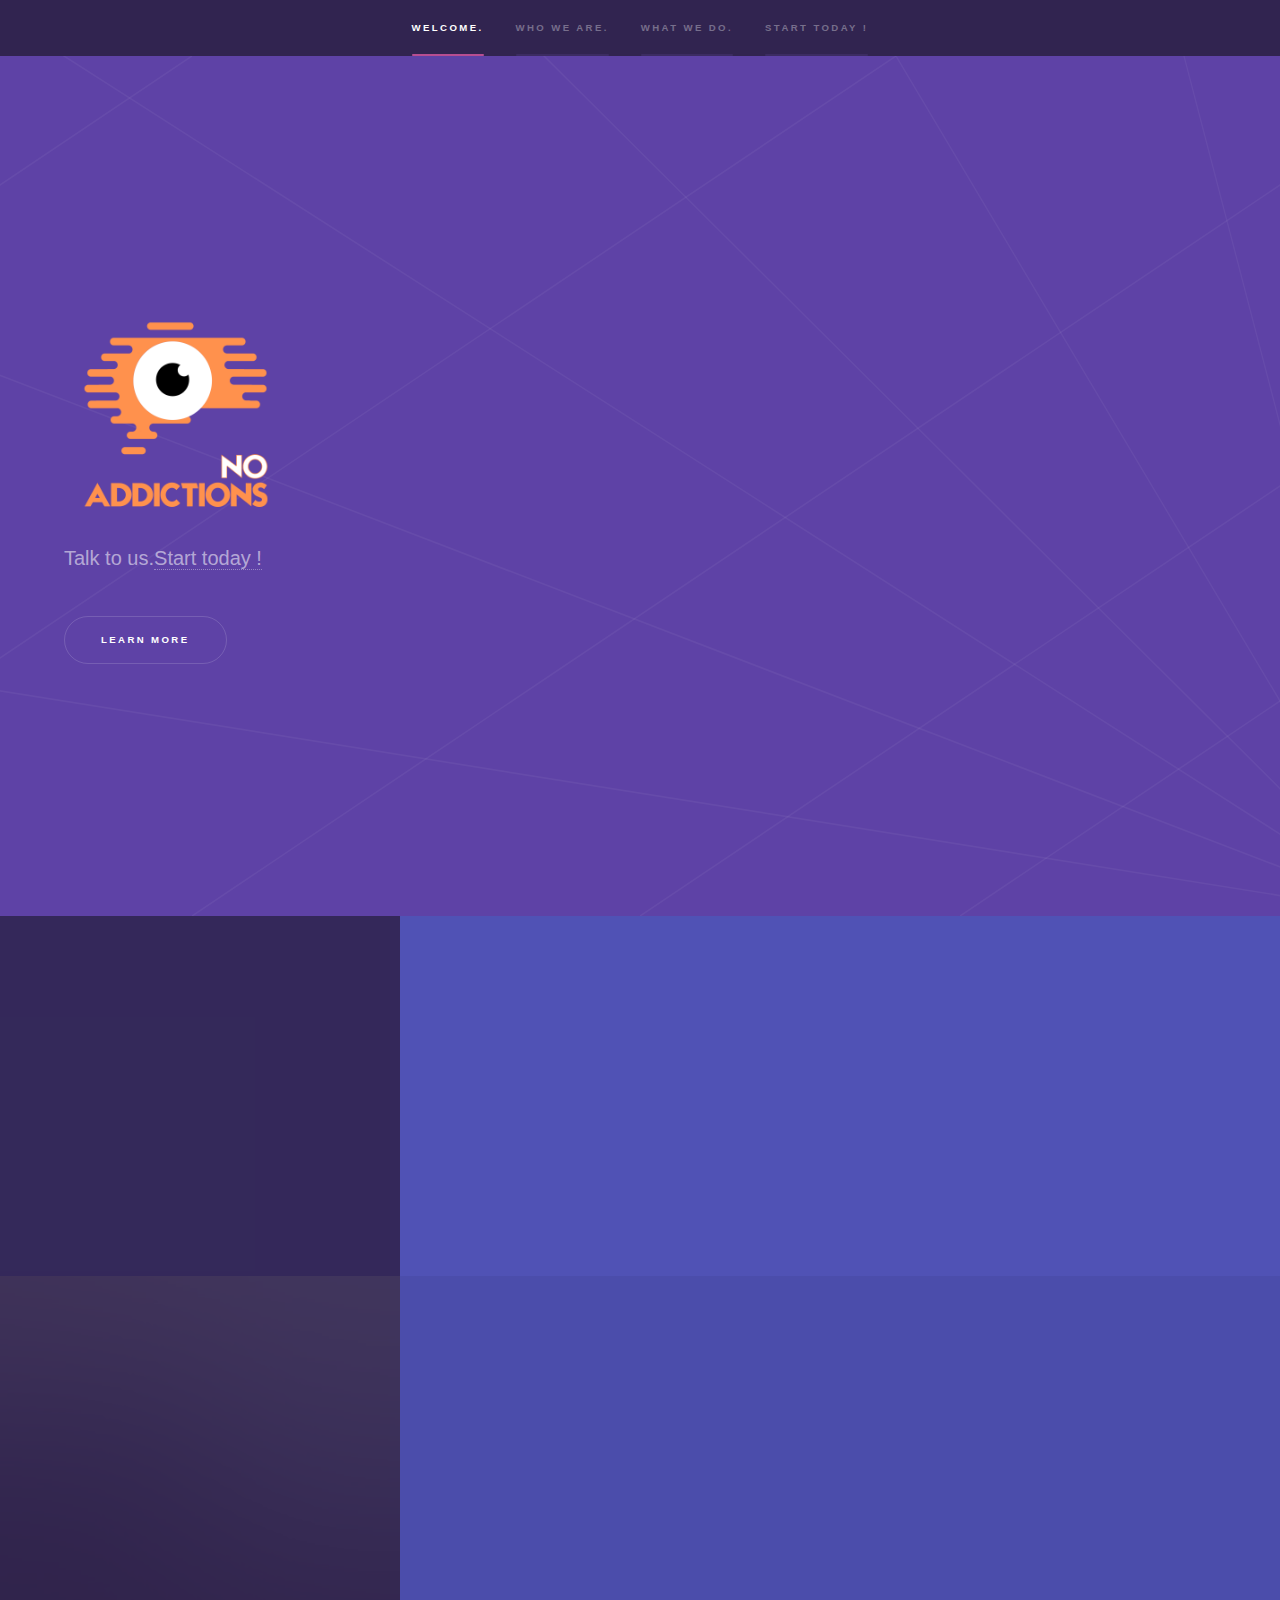
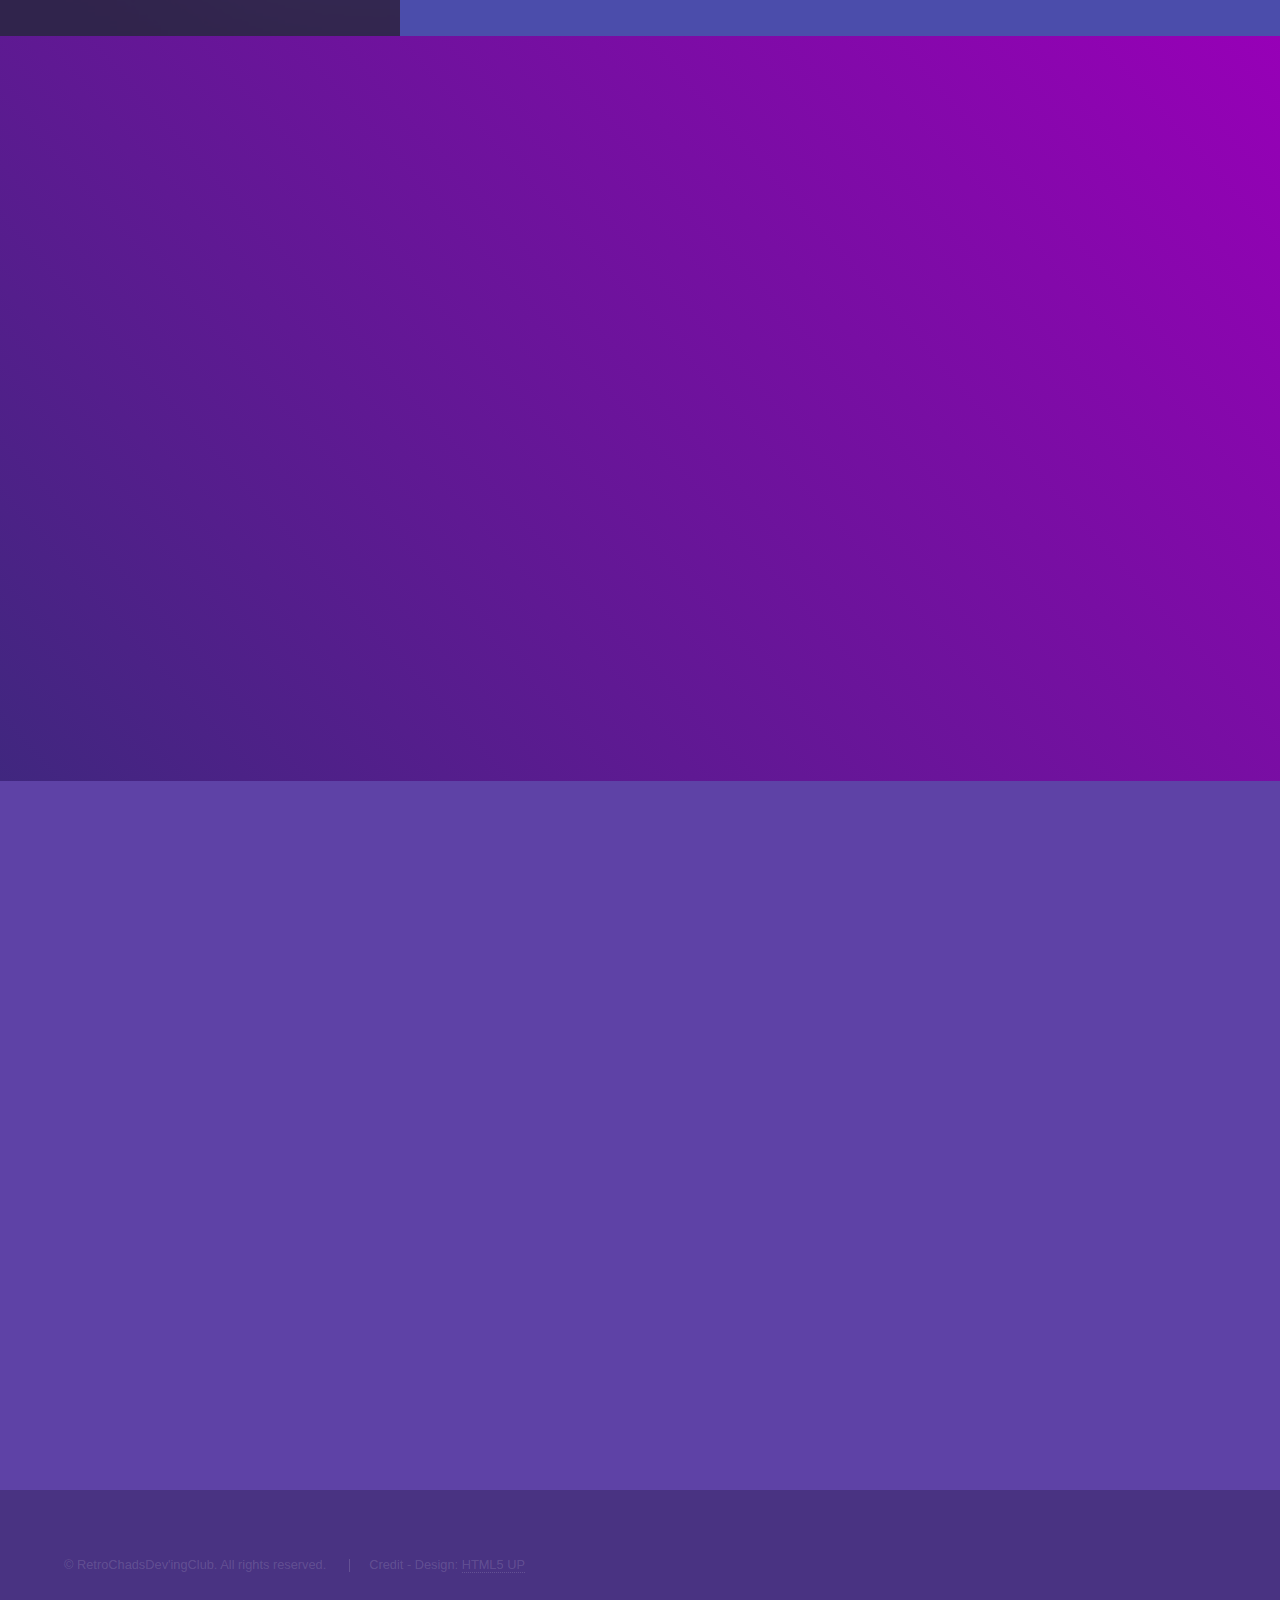
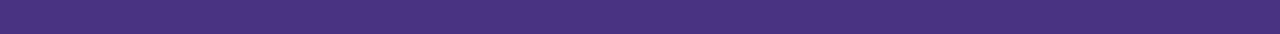
==== index.html @ c03b1e80 "home page done" ====
<!DOCTYPE HTML>
<!DOCTYPE HTML>
<!--
	Hyperspace by HTML5 UP
	html5up.net | @ajlkn
	Free for personal and commercial use under the CCA 3.0 license (html5up.net/license)
-->
<html>

<head>
    <title>NO ADDICTIONS.</title>
    <meta charset="utf-8" />
    <meta name="viewport" content="width=device-width, initial-scale=1, user-scalable=no" />
    <link rel="stylesheet" href="assets/css/main.css" />
    <noscript><link rel="stylesheet" href="assets/css/noscript.css" /></noscript>
</head>

<body class="is-preload">

    <!-- Sidebar -->
    <section id="sidebar">
        <div class="inner">
            <nav>
                <ul>
                    <li><a href="#intro">Welcome.</a></li>
                    <li><a href="#one">Who we are.</a></li>
                    <li><a href="#two">What we do.</a></li>
                    <li><a href="#three">Start today !</a></li>
                </ul>
            </nav>
        </div>
    </section>

    <!-- Wrapper -->
    <div id="wrapper">

        <!-- Intro -->
        <section id="intro" class="wrapper style1 fullscreen fade-up">
            <div class="inner">
                <img src="images/LOGO_noBackground.png" />
                <!-- <h1>NO ADDICTION</h1> -->
                <p>Talk to us.<a href="#three">Start today !</a></p>
                <ul class="actions">
                    <li><a href="#two" class="button scrolly">Learn more</a></li>
                </ul>
            </div>
        </section>

        <!-- One -->
        <section id="one" class="wrapper style2 spotlights">
            <section>
                <a href="#" class="image"><img src="images/Matisse.jpg" alt="" data-position="top center" /></a>
                <div class="content">
                    <div class="inner">
                        <h2>Matisse CHENAVAS</h2>
                        <p>Former addict : Alcohol, cannabis, nicotine. Today young entrepreneur active in computer development. Convinced by a healthy life, he understands you and wants to help!</p>
                        <ul class="actions">
                            <!-- <li><a href="generic.html" class="button">Learn more</a></li> -->
                        </ul>
                    </div>
                </div>
            </section>
            <section>
                <a href="#" class="image"><img src="images/pic03.jpg" alt="" data-position="25% 25%" /></a>
                <div class="content">
                    <div class="inner">
                        <h2>Erwann LAGOUCHE</h2>
                        <p>Phasellus convallis elit id ullamcorper pulvinar. Duis aliquam turpis mauris, eu ultricies erat malesuada quis. Aliquam dapibus.</p>
                        <ul class="actions">
                            <!-- <li><a href="generic.html" class="button">Learn more</a></li> -->
                        </ul>
                    </div>
                </div>
            </section>
        </section>

        <!-- Two -->
        <section id="two" class="wrapper style3 fade-up">
            <div class="inner">
                <h2>What we do.</h2>
                <p>We are a duo of two computer science students, Erwann and Matisse. We want to help people affected by addiction to get out of it. Let's help us !</p>
                <div class="features">
                    <section>
                        <span class="icon solid major fa-comments"></span>
                        <h3>Talk about it !</h3>
                        <p>We organize anonymous meetings to talk freely about our addictions and how each of us experiences them.</p>
                    </section>
                    <section>
                        <span class="icon solid major fa-info"></span>
                        <h3>Find out more !</h3>
                        <p>We are convinced that there is a lack of information about addiction and we want everyone to really understand what an addiction is, both addict and non-addicts.</p>
                    </section>
                    <section>
                        <span class="icon solid major fa-suitcase"></span>
                        <h3>Professional reinsertion !</h3>
                        <p>We propose to help the most affected people return to an active life by helping them find work.</p>
                    </section>
                    <section>
                        <span class="icon solid major fa-calendar"></span>
                        <h3>Take part !</h3>
                        <p>We regularly organize events to meet former addicts and discuss with them.</p>
                    </section>
                </div>
                <ul class="actions">
                    <li><a href="generic.html" class="button">Learn more about addictions</a></li>
                </ul>
            </div>
        </section>

        <!-- Three -->
        <section id="three" class="wrapper style1 fade-up">
            <div class="inner">
                <h2>Start today !</h2>
                <p>Participating is the best way to get out of addiction or to help do so. Get started!</p>
                <div class="split style1">
                    <section>
                        <form method="post" action="#">
                            <div class="col-4 col-12-small">
                                <input type="radio" id="demo-priority-low" name="demo-priority" checked>
                                <label for="demo-priority-low">I am an addict.</label>
                            </div>
                            <div class="col-4 col-12-small">
                                <input type="radio" id="demo-priority-normal" name="demo-priority">
                                <label for="demo-priority-normal">I want to help an addict.</label>
                            </div>
                            <div class="fields">
                                <div class="field half">
                                    <label for="name">Name</label>
                                    <input type="text" name="name" id="name" />
                                </div>
                                <div class="field half">
                                    <label for="email">Email</label>
                                    <input type="text" name="email" id="email" />
                                </div>
                                <div class="field">
                                    <label for="message">Message</label>
                                    <textarea name="message" id="message" rows="5"></textarea>
                                </div>
                            </div>
                            <ul class="actions">
                                <li><a href="" class="button submit">Send Message</a></li>
                            </ul>
                        </form>
                    </section>
                    <section>
                        <ul class="contact">
                            <li>
                                <h3>Address</h3>
                                <span>25 rue Feuillat<br />
											69003, Lyon<br />
											France</span>
                            </li>
                            <li>
                                <h3>Email</h3>
                                <a href="#">contact@noaddiction.fr</a>
                            </li>
                            <li>
                                <h3>Phone</h3>
                                <span>(+33) 4 68 28 41 92</span>
                            </li>
                            <li>
                                <h3>Social</h3>
                                <ul class="icons">
                                    <li><a href="#" class="icon brands fa-twitter"><span class="label">Twitter</span></a></li>
                                    <li><a href="#" class="icon brands fa-facebook-f"><span class="label">Facebook</span></a></li>
                                    <li><a href="https://github.com/ZEDIUM-Off/NO-ADDICTION" class="icon brands fa-github"><span class="label">GitHub</span></a></li>
                                    <li><a href="#" class="icon brands fa-instagram"><span class="label">Instagram</span></a></li>
                                    <!-- <li><a href="#" class="icon brands fa-linkedin-in"><span class="label">LinkedIn</span></a></li> -->
                                </ul>
                            </li>
                        </ul>
                    </section>
                </div>
            </div>
        </section>

    </div>

    <!-- Footer -->
    <footer id="footer" class="wrapper style1-alt">
        <div class="inner">
            <ul class="menu">
                <li>&copy; RetroChadsDev'ingClub. All rights reserved.</li>
                <li>Credit - Design: <a href="http://html5up.net">HTML5 UP</a></li>
            </ul>
        </div>
    </footer>

    <!-- Scripts -->
    <script src="assets/js/jquery.min.js"></script>
    <script src="assets/js/jquery.scrollex.min.js"></script>
    <script src="assets/js/jquery.scrolly.min.js"></script>
    <script src="assets/js/browser.min.js"></script>
    <script src="assets/js/breakpoints.min.js"></script>
    <script src="assets/js/util.js"></script>
    <script src="assets/js/main.js"></script>

</body>

</html>
---- assets/css/main.css ----
@import url(fontawesome-all.min.css);

/*
	Hyperspace by HTML5 UP
	html5up.net | @ajlkn
	Free for personal and commercial use under the CCA 3.0 license (html5up.net/license)
*/

.inner img {
    width: 14em;
    height: auto;
}

html,
body,
div,
span,
applet,
object,
iframe,
h1,
h2,
h3,
h4,
h5,
h6,
p,
blockquote,
pre,
a,
abbr,
acronym,
address,
big,
cite,
code,
del,
dfn,
em,
img,
ins,
kbd,
q,
s,
samp,
small,
strike,
strong,
sub,
sup,
tt,
var,
b,
u,
i,
center,
dl,
dt,
dd,
ol,
ul,
li,
fieldset,
form,
label,
legend,
table,
caption,
tbody,
tfoot,
thead,
tr,
th,
td,
article,
aside,
canvas,
details,
embed,
figure,
figcaption,
footer,
header,
hgroup,
menu,
nav,
output,
ruby,
section,
summary,
time,
mark,
audio,
video {
    margin: 0;
    padding: 0;
    border: 0;
    font-size: 100%;
    font: inherit;
    vertical-align: baseline;
}

article,
aside,
details,
figcaption,
figure,
footer,
header,
hgroup,
menu,
nav,
section {
    display: block;
}

body {
    line-height: 1;
}

ol,
ul {
    list-style: none;
}

blockquote,
q {
    quotes: none;
}

blockquote:before,
blockquote:after,
q:before,
q:after {
    content: '';
    content: none;
}

table {
    border-collapse: collapse;
    border-spacing: 0;
}

body {
    -webkit-text-size-adjust: none;
}

mark {
    background-color: transparent;
    color: inherit;
}

input::-moz-focus-inner {
    border: 0;
    padding: 0;
}

input,
select,
textarea {
    -moz-appearance: none;
    -webkit-appearance: none;
    -ms-appearance: none;
    appearance: none;
}


/* Basic */

@-ms-viewport {
    width: device-width;
}

body {
    -ms-overflow-style: scrollbar;
}

@media screen and (max-width: 480px) {
    html,
    body {
        min-width: 320px;
    }
}

html {
    box-sizing: border-box;
}

*,
*:before,
*:after {
    box-sizing: inherit;
}

body {
    background: #312450;
}

body.is-preload *,
body.is-preload *:before,
body.is-preload *:after {
    -moz-animation: none !important;
    -webkit-animation: none !important;
    -ms-animation: none !important;
    animation: none !important;
    -moz-transition: none !important;
    -webkit-transition: none !important;
    -ms-transition: none !important;
    transition: none !important;
}


/* Type */

body,
input,
select,
textarea {
    color: rgba(255, 255, 255, 0.55);
    font-family: Arial, Helvetica, sans-serif;
    font-size: 16.5pt;
    font-weight: normal;
    line-height: 1.75;
}

@media screen and (max-width: 1680px) {
    body,
    input,
    select,
    textarea {
        font-size: 13pt;
    }
}

@media screen and (max-width: 1280px) {
    body,
    input,
    select,
    textarea {
        font-size: 12pt;
    }
}

@media screen and (max-width: 360px) {
    body,
    input,
    select,
    textarea {
        font-size: 11pt;
    }
}

a {
    -moz-transition: color 0.2s ease, border-bottom-color 0.2s ease;
    -webkit-transition: color 0.2s ease, border-bottom-color 0.2s ease;
    -ms-transition: color 0.2s ease, border-bottom-color 0.2s ease;
    transition: color 0.2s ease, border-bottom-color 0.2s ease;
    border-bottom: dotted 1px rgba(255, 255, 255, 0.35);
    color: inherit;
    text-decoration: none;
}

a:hover {
    border-bottom-color: transparent;
    color: #ffffff;
}

strong,
b {
    color: #ffffff;
    font-weight: bold;
}

em,
i {
    font-style: italic;
}

p {
    margin: 0 0 2em 0;
}

h1,
h2,
h3,
h4,
h5,
h6 {
    color: #ffffff;
    font-weight: bold;
    line-height: 1.5;
    margin: 0 0 0.5em 0;
}

h1 a,
h2 a,
h3 a,
h4 a,
h5 a,
h6 a {
    color: inherit;
    text-decoration: none;
}

h1 {
    font-size: 2.75em;
}

h1.major {
    margin: 0 0 1.3em 0;
    position: relative;
    padding-bottom: 0.35em;
}

h1.major:after {
    background-image: -moz-linear-gradient(to right, #5e42a6, #b74e91);
    background-image: -webkit-linear-gradient(to right, #5e42a6, #b74e91);
    background-image: -ms-linear-gradient(to right, #5e42a6, #b74e91);
    background-image: linear-gradient(to right, #5e42a6, #b74e91);
    -moz-transition: max-width 0.2s ease;
    -webkit-transition: max-width 0.2s ease;
    -ms-transition: max-width 0.2s ease;
    transition: max-width 0.2s ease;
    border-radius: 0.2em;
    bottom: 0;
    content: '';
    height: 0.05em;
    position: absolute;
    right: 0;
    width: 100%;
}

h2 {
    font-size: 1.75em;
}

h3 {
    font-size: 1.1em;
}

h4 {
    font-size: 1em;
}

h5 {
    font-size: 0.8em;
}

h6 {
    font-size: 0.6em;
}

@media screen and (max-width: 736px) {
    h1 {
        font-size: 2em;
    }
    h2 {
        font-size: 1.25em;
    }
    h3 {
        font-size: 1em;
    }
    h4 {
        font-size: 0.8em;
    }
    h5 {
        font-size: 0.6em;
    }
    h6 {
        font-size: 0.6em;
    }
}

sub {
    font-size: 0.8em;
    position: relative;
    top: 0.5em;
}

sup {
    font-size: 0.8em;
    position: relative;
    top: -0.5em;
}

blockquote {
    border-left: solid 4px rgba(255, 255, 255, 0.15);
    font-style: italic;
    margin: 0 0 2em 0;
    padding: 0.5em 0 0.5em 2em;
}

code {
    background: rgba(255, 255, 255, 0.05);
    border-radius: 0.25em;
    border: solid 1px rgba(255, 255, 255, 0.15);
    font-family: "Courier New", monospace;
    font-size: 0.9em;
    margin: 0 0.25em;
    padding: 0.25em 0.65em;
}

pre {
    -webkit-overflow-scrolling: touch;
    font-family: "Courier New", monospace;
    font-size: 0.9em;
    margin: 0 0 2em 0;
}

pre code {
    display: block;
    line-height: 1.75em;
    padding: 1em 1.5em;
    overflow-x: auto;
}

hr {
    border: 0;
    border-bottom: solid 1px rgba(255, 255, 255, 0.15);
    margin: 2em 0;
}

hr.major {
    margin: 3em 0;
}

.align-left {
    text-align: left;
}

.align-center {
    text-align: center;
}

.align-right {
    text-align: right;
}


/* Row */

.row {
    display: flex;
    flex-wrap: wrap;
    box-sizing: border-box;
    align-items: stretch;
}

.row>* {
    box-sizing: border-box;
}

.row.gtr-uniform>*> :last-child {
    margin-bottom: 0;
}

.row.aln-left {
    justify-content: flex-start;
}

.row.aln-center {
    justify-content: center;
}

.row.aln-right {
    justify-content: flex-end;
}

.row.aln-top {
    align-items: flex-start;
}

.row.aln-middle {
    align-items: center;
}

.row.aln-bottom {
    align-items: flex-end;
}

.row>.imp {
    order: -1;
}

.row>.col-1 {
    width: 8.33333%;
}

.row>.off-1 {
    margin-left: 8.33333%;
}

.row>.col-2 {
    width: 16.66667%;
}

.row>.off-2 {
    margin-left: 16.66667%;
}

.row>.col-3 {
    width: 25%;
}

.row>.off-3 {
    margin-left: 25%;
}

.row>.col-4 {
    width: 33.33333%;
}

.row>.off-4 {
    margin-left: 33.33333%;
}

.row>.col-5 {
    width: 41.66667%;
}

.row>.off-5 {
    margin-left: 41.66667%;
}

.row>.col-6 {
    width: 50%;
}

.row>.off-6 {
    margin-left: 50%;
}

.row>.col-7 {
    width: 58.33333%;
}

.row>.off-7 {
    margin-left: 58.33333%;
}

.row>.col-8 {
    width: 66.66667%;
}

.row>.off-8 {
    margin-left: 66.66667%;
}

.row>.col-9 {
    width: 75%;
}

.row>.off-9 {
    margin-left: 75%;
}

.row>.col-10 {
    width: 83.33333%;
}

.row>.off-10 {
    margin-left: 83.33333%;
}

.row>.col-11 {
    width: 91.66667%;
}

.row>.off-11 {
    margin-left: 91.66667%;
}

.row>.col-12 {
    width: 100%;
}

.row>.off-12 {
    margin-left: 100%;
}

.row.gtr-0 {
    margin-top: 0;
    margin-left: 0em;
}

.row.gtr-0>* {
    padding: 0 0 0 0em;
}

.row.gtr-0.gtr-uniform {
    margin-top: 0em;
}

.row.gtr-0.gtr-uniform>* {
    padding-top: 0em;
}

.row.gtr-25 {
    margin-top: 0;
    margin-left: -0.375em;
}

.row.gtr-25>* {
    padding: 0 0 0 0.375em;
}

.row.gtr-25.gtr-uniform {
    margin-top: -0.375em;
}

.row.gtr-25.gtr-uniform>* {
    padding-top: 0.375em;
}

.row.gtr-50 {
    margin-top: 0;
    margin-left: -0.75em;
}

.row.gtr-50>* {
    padding: 0 0 0 0.75em;
}

.row.gtr-50.gtr-uniform {
    margin-top: -0.75em;
}

.row.gtr-50.gtr-uniform>* {
    padding-top: 0.75em;
}

.row {
    margin-top: 0;
    margin-left: -1.5em;
}

.row>* {
    padding: 0 0 0 1.5em;
}

.row.gtr-uniform {
    margin-top: -1.5em;
}

.row.gtr-uniform>* {
    padding-top: 1.5em;
}

.row.gtr-150 {
    margin-top: 0;
    margin-left: -2.25em;
}

.row.gtr-150>* {
    padding: 0 0 0 2.25em;
}

.row.gtr-150.gtr-uniform {
    margin-top: -2.25em;
}

.row.gtr-150.gtr-uniform>* {
    padding-top: 2.25em;
}

.row.gtr-200 {
    margin-top: 0;
    margin-left: -3em;
}

.row.gtr-200>* {
    padding: 0 0 0 3em;
}

.row.gtr-200.gtr-uniform {
    margin-top: -3em;
}

.row.gtr-200.gtr-uniform>* {
    padding-top: 3em;
}

@media screen and (max-width: 1680px) {
    .row {
        display: flex;
        flex-wrap: wrap;
        box-sizing: border-box;
        align-items: stretch;
    }
    .row>* {
        box-sizing: border-box;
    }
    .row.gtr-uniform>*> :last-child {
        margin-bottom: 0;
    }
    .row.aln-left {
        justify-content: flex-start;
    }
    .row.aln-center {
        justify-content: center;
    }
    .row.aln-right {
        justify-content: flex-end;
    }
    .row.aln-top {
        align-items: flex-start;
    }
    .row.aln-middle {
        align-items: center;
    }
    .row.aln-bottom {
        align-items: flex-end;
    }
    .row>.imp-xlarge {
        order: -1;
    }
    .row>.col-1-xlarge {
        width: 8.33333%;
    }
    .row>.off-1-xlarge {
        margin-left: 8.33333%;
    }
    .row>.col-2-xlarge {
        width: 16.66667%;
    }
    .row>.off-2-xlarge {
        margin-left: 16.66667%;
    }
    .row>.col-3-xlarge {
        width: 25%;
    }
    .row>.off-3-xlarge {
        margin-left: 25%;
    }
    .row>.col-4-xlarge {
        width: 33.33333%;
    }
    .row>.off-4-xlarge {
        margin-left: 33.33333%;
    }
    .row>.col-5-xlarge {
        width: 41.66667%;
    }
    .row>.off-5-xlarge {
        margin-left: 41.66667%;
    }
    .row>.col-6-xlarge {
        width: 50%;
    }
    .row>.off-6-xlarge {
        margin-left: 50%;
    }
    .row>.col-7-xlarge {
        width: 58.33333%;
    }
    .row>.off-7-xlarge {
        margin-left: 58.33333%;
    }
    .row>.col-8-xlarge {
        width: 66.66667%;
    }
    .row>.off-8-xlarge {
        margin-left: 66.66667%;
    }
    .row>.col-9-xlarge {
        width: 75%;
    }
    .row>.off-9-xlarge {
        margin-left: 75%;
    }
    .row>.col-10-xlarge {
        width: 83.33333%;
    }
    .row>.off-10-xlarge {
        margin-left: 83.33333%;
    }
    .row>.col-11-xlarge {
        width: 91.66667%;
    }
    .row>.off-11-xlarge {
        margin-left: 91.66667%;
    }
    .row>.col-12-xlarge {
        width: 100%;
    }
    .row>.off-12-xlarge {
        margin-left: 100%;
    }
    .row.gtr-0 {
        margin-top: 0;
        margin-left: 0em;
    }
    .row.gtr-0>* {
        padding: 0 0 0 0em;
    }
    .row.gtr-0.gtr-uniform {
        margin-top: 0em;
    }
    .row.gtr-0.gtr-uniform>* {
        padding-top: 0em;
    }
    .row.gtr-25 {
        margin-top: 0;
        margin-left: -0.375em;
    }
    .row.gtr-25>* {
        padding: 0 0 0 0.375em;
    }
    .row.gtr-25.gtr-uniform {
        margin-top: -0.375em;
    }
    .row.gtr-25.gtr-uniform>* {
        padding-top: 0.375em;
    }
    .row.gtr-50 {
        margin-top: 0;
        margin-left: -0.75em;
    }
    .row.gtr-50>* {
        padding: 0 0 0 0.75em;
    }
    .row.gtr-50.gtr-uniform {
        margin-top: -0.75em;
    }
    .row.gtr-50.gtr-uniform>* {
        padding-top: 0.75em;
    }
    .row {
        margin-top: 0;
        margin-left: -1.5em;
    }
    .row>* {
        padding: 0 0 0 1.5em;
    }
    .row.gtr-uniform {
        margin-top: -1.5em;
    }
    .row.gtr-uniform>* {
        padding-top: 1.5em;
    }
    .row.gtr-150 {
        margin-top: 0;
        margin-left: -2.25em;
    }
    .row.gtr-150>* {
        padding: 0 0 0 2.25em;
    }
    .row.gtr-150.gtr-uniform {
        margin-top: -2.25em;
    }
    .row.gtr-150.gtr-uniform>* {
        padding-top: 2.25em;
    }
    .row.gtr-200 {
        margin-top: 0;
        margin-left: -3em;
    }
    .row.gtr-200>* {
        padding: 0 0 0 3em;
    }
    .row.gtr-200.gtr-uniform {
        margin-top: -3em;
    }
    .row.gtr-200.gtr-uniform>* {
        padding-top: 3em;
    }
}

@media screen and (max-width: 1280px) {
    .row {
        display: flex;
        flex-wrap: wrap;
        box-sizing: border-box;
        align-items: stretch;
    }
    .row>* {
        box-sizing: border-box;
    }
    .row.gtr-uniform>*> :last-child {
        margin-bottom: 0;
    }
    .row.aln-left {
        justify-content: flex-start;
    }
    .row.aln-center {
        justify-content: center;
    }
    .row.aln-right {
        justify-content: flex-end;
    }
    .row.aln-top {
        align-items: flex-start;
    }
    .row.aln-middle {
        align-items: center;
    }
    .row.aln-bottom {
        align-items: flex-end;
    }
    .row>.imp-large {
        order: -1;
    }
    .row>.col-1-large {
        width: 8.33333%;
    }
    .row>.off-1-large {
        margin-left: 8.33333%;
    }
    .row>.col-2-large {
        width: 16.66667%;
    }
    .row>.off-2-large {
        margin-left: 16.66667%;
    }
    .row>.col-3-large {
        width: 25%;
    }
    .row>.off-3-large {
        margin-left: 25%;
    }
    .row>.col-4-large {
        width: 33.33333%;
    }
    .row>.off-4-large {
        margin-left: 33.33333%;
    }
    .row>.col-5-large {
        width: 41.66667%;
    }
    .row>.off-5-large {
        margin-left: 41.66667%;
    }
    .row>.col-6-large {
        width: 50%;
    }
    .row>.off-6-large {
        margin-left: 50%;
    }
    .row>.col-7-large {
        width: 58.33333%;
    }
    .row>.off-7-large {
        margin-left: 58.33333%;
    }
    .row>.col-8-large {
        width: 66.66667%;
    }
    .row>.off-8-large {
        margin-left: 66.66667%;
    }
    .row>.col-9-large {
        width: 75%;
    }
    .row>.off-9-large {
        margin-left: 75%;
    }
    .row>.col-10-large {
        width: 83.33333%;
    }
    .row>.off-10-large {
        margin-left: 83.33333%;
    }
    .row>.col-11-large {
        width: 91.66667%;
    }
    .row>.off-11-large {
        margin-left: 91.66667%;
    }
    .row>.col-12-large {
        width: 100%;
    }
    .row>.off-12-large {
        margin-left: 100%;
    }
    .row.gtr-0 {
        margin-top: 0;
        margin-left: 0em;
    }
    .row.gtr-0>* {
        padding: 0 0 0 0em;
    }
    .row.gtr-0.gtr-uniform {
        margin-top: 0em;
    }
    .row.gtr-0.gtr-uniform>* {
        padding-top: 0em;
    }
    .row.gtr-25 {
        margin-top: 0;
        margin-left: -0.375em;
    }
    .row.gtr-25>* {
        padding: 0 0 0 0.375em;
    }
    .row.gtr-25.gtr-uniform {
        margin-top: -0.375em;
    }
    .row.gtr-25.gtr-uniform>* {
        padding-top: 0.375em;
    }
    .row.gtr-50 {
        margin-top: 0;
        margin-left: -0.75em;
    }
    .row.gtr-50>* {
        padding: 0 0 0 0.75em;
    }
    .row.gtr-50.gtr-uniform {
        margin-top: -0.75em;
    }
    .row.gtr-50.gtr-uniform>* {
        padding-top: 0.75em;
    }
    .row {
        margin-top: 0;
        margin-left: -1.5em;
    }
    .row>* {
        padding: 0 0 0 1.5em;
    }
    .row.gtr-uniform {
        margin-top: -1.5em;
    }
    .row.gtr-uniform>* {
        padding-top: 1.5em;
    }
    .row.gtr-150 {
        margin-top: 0;
        margin-left: -2.25em;
    }
    .row.gtr-150>* {
        padding: 0 0 0 2.25em;
    }
    .row.gtr-150.gtr-uniform {
        margin-top: -2.25em;
    }
    .row.gtr-150.gtr-uniform>* {
        padding-top: 2.25em;
    }
    .row.gtr-200 {
        margin-top: 0;
        margin-left: -3em;
    }
    .row.gtr-200>* {
        padding: 0 0 0 3em;
    }
    .row.gtr-200.gtr-uniform {
        margin-top: -3em;
    }
    .row.gtr-200.gtr-uniform>* {
        padding-top: 3em;
    }
}

@media screen and (max-width: 980px) {
    .row {
        display: flex;
        flex-wrap: wrap;
        box-sizing: border-box;
        align-items: stretch;
    }
    .row>* {
        box-sizing: border-box;
    }
    .row.gtr-uniform>*> :last-child {
        margin-bottom: 0;
    }
    .row.aln-left {
        justify-content: flex-start;
    }
    .row.aln-center {
        justify-content: center;
    }
    .row.aln-right {
        justify-content: flex-end;
    }
    .row.aln-top {
        align-items: flex-start;
    }
    .row.aln-middle {
        align-items: center;
    }
    .row.aln-bottom {
        align-items: flex-end;
    }
    .row>.imp-medium {
        order: -1;
    }
    .row>.col-1-medium {
        width: 8.33333%;
    }
    .row>.off-1-medium {
        margin-left: 8.33333%;
    }
    .row>.col-2-medium {
        width: 16.66667%;
    }
    .row>.off-2-medium {
        margin-left: 16.66667%;
    }
    .row>.col-3-medium {
        width: 25%;
    }
    .row>.off-3-medium {
        margin-left: 25%;
    }
    .row>.col-4-medium {
        width: 33.33333%;
    }
    .row>.off-4-medium {
        margin-left: 33.33333%;
    }
    .row>.col-5-medium {
        width: 41.66667%;
    }
    .row>.off-5-medium {
        margin-left: 41.66667%;
    }
    .row>.col-6-medium {
        width: 50%;
    }
    .row>.off-6-medium {
        margin-left: 50%;
    }
    .row>.col-7-medium {
        width: 58.33333%;
    }
    .row>.off-7-medium {
        margin-left: 58.33333%;
    }
    .row>.col-8-medium {
        width: 66.66667%;
    }
    .row>.off-8-medium {
        margin-left: 66.66667%;
    }
    .row>.col-9-medium {
        width: 75%;
    }
    .row>.off-9-medium {
        margin-left: 75%;
    }
    .row>.col-10-medium {
        width: 83.33333%;
    }
    .row>.off-10-medium {
        margin-left: 83.33333%;
    }
    .row>.col-11-medium {
        width: 91.66667%;
    }
    .row>.off-11-medium {
        margin-left: 91.66667%;
    }
    .row>.col-12-medium {
        width: 100%;
    }
    .row>.off-12-medium {
        margin-left: 100%;
    }
    .row.gtr-0 {
        margin-top: 0;
        margin-left: 0em;
    }
    .row.gtr-0>* {
        padding: 0 0 0 0em;
    }
    .row.gtr-0.gtr-uniform {
        margin-top: 0em;
    }
    .row.gtr-0.gtr-uniform>* {
        padding-top: 0em;
    }
    .row.gtr-25 {
        margin-top: 0;
        margin-left: -0.375em;
    }
    .row.gtr-25>* {
        padding: 0 0 0 0.375em;
    }
    .row.gtr-25.gtr-uniform {
        margin-top: -0.375em;
    }
    .row.gtr-25.gtr-uniform>* {
        padding-top: 0.375em;
    }
    .row.gtr-50 {
        margin-top: 0;
        margin-left: -0.75em;
    }
    .row.gtr-50>* {
        padding: 0 0 0 0.75em;
    }
    .row.gtr-50.gtr-uniform {
        margin-top: -0.75em;
    }
    .row.gtr-50.gtr-uniform>* {
        padding-top: 0.75em;
    }
    .row {
        margin-top: 0;
        margin-left: -1.5em;
    }
    .row>* {
        padding: 0 0 0 1.5em;
    }
    .row.gtr-uniform {
        margin-top: -1.5em;
    }
    .row.gtr-uniform>* {
        padding-top: 1.5em;
    }
    .row.gtr-150 {
        margin-top: 0;
        margin-left: -2.25em;
    }
    .row.gtr-150>* {
        padding: 0 0 0 2.25em;
    }
    .row.gtr-150.gtr-uniform {
        margin-top: -2.25em;
    }
    .row.gtr-150.gtr-uniform>* {
        padding-top: 2.25em;
    }
    .row.gtr-200 {
        margin-top: 0;
        margin-left: -3em;
    }
    .row.gtr-200>* {
        padding: 0 0 0 3em;
    }
    .row.gtr-200.gtr-uniform {
        margin-top: -3em;
    }
    .row.gtr-200.gtr-uniform>* {
        padding-top: 3em;
    }
}

@media screen and (max-width: 736px) {
    .row {
        display: flex;
        flex-wrap: wrap;
        box-sizing: border-box;
        align-items: stretch;
    }
    .row>* {
        box-sizing: border-box;
    }
    .row.gtr-uniform>*> :last-child {
        margin-bottom: 0;
    }
    .row.aln-left {
        justify-content: flex-start;
    }
    .row.aln-center {
        justify-content: center;
    }
    .row.aln-right {
        justify-content: flex-end;
    }
    .row.aln-top {
        align-items: flex-start;
    }
    .row.aln-middle {
        align-items: center;
    }
    .row.aln-bottom {
        align-items: flex-end;
    }
    .row>.imp-small {
        order: -1;
    }
    .row>.col-1-small {
        width: 8.33333%;
    }
    .row>.off-1-small {
        margin-left: 8.33333%;
    }
    .row>.col-2-small {
        width: 16.66667%;
    }
    .row>.off-2-small {
        margin-left: 16.66667%;
    }
    .row>.col-3-small {
        width: 25%;
    }
    .row>.off-3-small {
        margin-left: 25%;
    }
    .row>.col-4-small {
        width: 33.33333%;
    }
    .row>.off-4-small {
        margin-left: 33.33333%;
    }
    .row>.col-5-small {
        width: 41.66667%;
    }
    .row>.off-5-small {
        margin-left: 41.66667%;
    }
    .row>.col-6-small {
        width: 50%;
    }
    .row>.off-6-small {
        margin-left: 50%;
    }
    .row>.col-7-small {
        width: 58.33333%;
    }
    .row>.off-7-small {
        margin-left: 58.33333%;
    }
    .row>.col-8-small {
        width: 66.66667%;
    }
    .row>.off-8-small {
        margin-left: 66.66667%;
    }
    .row>.col-9-small {
        width: 75%;
    }
    .row>.off-9-small {
        margin-left: 75%;
    }
    .row>.col-10-small {
        width: 83.33333%;
    }
    .row>.off-10-small {
        margin-left: 83.33333%;
    }
    .row>.col-11-small {
        width: 91.66667%;
    }
    .row>.off-11-small {
        margin-left: 91.66667%;
    }
    .row>.col-12-small {
        width: 100%;
    }
    .row>.off-12-small {
        margin-left: 100%;
    }
    .row.gtr-0 {
        margin-top: 0;
        margin-left: 0em;
    }
    .row.gtr-0>* {
        padding: 0 0 0 0em;
    }
    .row.gtr-0.gtr-uniform {
        margin-top: 0em;
    }
    .row.gtr-0.gtr-uniform>* {
        padding-top: 0em;
    }
    .row.gtr-25 {
        margin-top: 0;
        margin-left: -0.375em;
    }
    .row.gtr-25>* {
        padding: 0 0 0 0.375em;
    }
    .row.gtr-25.gtr-uniform {
        margin-top: -0.375em;
    }
    .row.gtr-25.gtr-uniform>* {
        padding-top: 0.375em;
    }
    .row.gtr-50 {
        margin-top: 0;
        margin-left: -0.75em;
    }
    .row.gtr-50>* {
        padding: 0 0 0 0.75em;
    }
    .row.gtr-50.gtr-uniform {
        margin-top: -0.75em;
    }
    .row.gtr-50.gtr-uniform>* {
        padding-top: 0.75em;
    }
    .row {
        margin-top: 0;
        margin-left: -1.5em;
    }
    .row>* {
        padding: 0 0 0 1.5em;
    }
    .row.gtr-uniform {
        margin-top: -1.5em;
    }
    .row.gtr-uniform>* {
        padding-top: 1.5em;
    }
    .row.gtr-150 {
        margin-top: 0;
        margin-left: -2.25em;
    }
    .row.gtr-150>* {
        padding: 0 0 0 2.25em;
    }
    .row.gtr-150.gtr-uniform {
        margin-top: -2.25em;
    }
    .row.gtr-150.gtr-uniform>* {
        padding-top: 2.25em;
    }
    .row.gtr-200 {
        margin-top: 0;
        margin-left: -3em;
    }
    .row.gtr-200>* {
        padding: 0 0 0 3em;
    }
    .row.gtr-200.gtr-uniform {
        margin-top: -3em;
    }
    .row.gtr-200.gtr-uniform>* {
        padding-top: 3em;
    }
}

@media screen and (max-width: 480px) {
    .row {
        display: flex;
        flex-wrap: wrap;
        box-sizing: border-box;
        align-items: stretch;
    }
    .row>* {
        box-sizing: border-box;
    }
    .row.gtr-uniform>*> :last-child {
        margin-bottom: 0;
    }
    .row.aln-left {
        justify-content: flex-start;
    }
    .row.aln-center {
        justify-content: center;
    }
    .row.aln-right {
        justify-content: flex-end;
    }
    .row.aln-top {
        align-items: flex-start;
    }
    .row.aln-middle {
        align-items: center;
    }
    .row.aln-bottom {
        align-items: flex-end;
    }
    .row>.imp-xsmall {
        order: -1;
    }
    .row>.col-1-xsmall {
        width: 8.33333%;
    }
    .row>.off-1-xsmall {
        margin-left: 8.33333%;
    }
    .row>.col-2-xsmall {
        width: 16.66667%;
    }
    .row>.off-2-xsmall {
        margin-left: 16.66667%;
    }
    .row>.col-3-xsmall {
        width: 25%;
    }
    .row>.off-3-xsmall {
        margin-left: 25%;
    }
    .row>.col-4-xsmall {
        width: 33.33333%;
    }
    .row>.off-4-xsmall {
        margin-left: 33.33333%;
    }
    .row>.col-5-xsmall {
        width: 41.66667%;
    }
    .row>.off-5-xsmall {
        margin-left: 41.66667%;
    }
    .row>.col-6-xsmall {
        width: 50%;
    }
    .row>.off-6-xsmall {
        margin-left: 50%;
    }
    .row>.col-7-xsmall {
        width: 58.33333%;
    }
    .row>.off-7-xsmall {
        margin-left: 58.33333%;
    }
    .row>.col-8-xsmall {
        width: 66.66667%;
    }
    .row>.off-8-xsmall {
        margin-left: 66.66667%;
    }
    .row>.col-9-xsmall {
        width: 75%;
    }
    .row>.off-9-xsmall {
        margin-left: 75%;
    }
    .row>.col-10-xsmall {
        width: 83.33333%;
    }
    .row>.off-10-xsmall {
        margin-left: 83.33333%;
    }
    .row>.col-11-xsmall {
        width: 91.66667%;
    }
    .row>.off-11-xsmall {
        margin-left: 91.66667%;
    }
    .row>.col-12-xsmall {
        width: 100%;
    }
    .row>.off-12-xsmall {
        margin-left: 100%;
    }
    .row.gtr-0 {
        margin-top: 0;
        margin-left: 0em;
    }
    .row.gtr-0>* {
        padding: 0 0 0 0em;
    }
    .row.gtr-0.gtr-uniform {
        margin-top: 0em;
    }
    .row.gtr-0.gtr-uniform>* {
        padding-top: 0em;
    }
    .row.gtr-25 {
        margin-top: 0;
        margin-left: -0.375em;
    }
    .row.gtr-25>* {
        padding: 0 0 0 0.375em;
    }
    .row.gtr-25.gtr-uniform {
        margin-top: -0.375em;
    }
    .row.gtr-25.gtr-uniform>* {
        padding-top: 0.375em;
    }
    .row.gtr-50 {
        margin-top: 0;
        margin-left: -0.75em;
    }
    .row.gtr-50>* {
        padding: 0 0 0 0.75em;
    }
    .row.gtr-50.gtr-uniform {
        margin-top: -0.75em;
    }
    .row.gtr-50.gtr-uniform>* {
        padding-top: 0.75em;
    }
    .row {
        margin-top: 0;
        margin-left: -1.5em;
    }
    .row>* {
        padding: 0 0 0 1.5em;
    }
    .row.gtr-uniform {
        margin-top: -1.5em;
    }
    .row.gtr-uniform>* {
        padding-top: 1.5em;
    }
    .row.gtr-150 {
        margin-top: 0;
        margin-left: -2.25em;
    }
    .row.gtr-150>* {
        padding: 0 0 0 2.25em;
    }
    .row.gtr-150.gtr-uniform {
        margin-top: -2.25em;
    }
    .row.gtr-150.gtr-uniform>* {
        padding-top: 2.25em;
    }
    .row.gtr-200 {
        margin-top: 0;
        margin-left: -3em;
    }
    .row.gtr-200>* {
        padding: 0 0 0 3em;
    }
    .row.gtr-200.gtr-uniform {
        margin-top: -3em;
    }
    .row.gtr-200.gtr-uniform>* {
        padding-top: 3em;
    }
}


/* Box */

.box {
    border-radius: 0.25em;
    border: solid 1px rgba(255, 255, 255, 0.15);
    margin-bottom: 2em;
    padding: 1.5em;
}

.box> :last-child,
.box> :last-child> :last-child,
.box> :last-child> :last-child> :last-child {
    margin-bottom: 0;
}

.box.alt {
    border: 0;
    border-radius: 0;
    padding: 0;
}


/* Button */

input[type="submit"],
input[type="reset"],
input[type="button"],
button,
.button {
    -moz-appearance: none;
    -webkit-appearance: none;
    -ms-appearance: none;
    appearance: none;
    -moz-transition: border-color 0.2s ease;
    -webkit-transition: border-color 0.2s ease;
    -ms-transition: border-color 0.2s ease;
    transition: border-color 0.2s ease;
    background-color: transparent;
    border: solid 1px !important;
    border-color: rgba(255, 255, 255, 0.15) !important;
    border-radius: 3em;
    color: #ffffff !important;
    cursor: pointer;
    display: inline-block;
    font-size: 0.6em;
    font-weight: bold;
    height: calc(4.75em + 2px);
    letter-spacing: 0.25em;
    line-height: 4.75em;
    outline: 0;
    padding: 0 3.75em;
    position: relative;
    text-align: center;
    text-decoration: none;
    text-transform: uppercase;
    white-space: nowrap;
}

input[type="submit"]:after,
input[type="reset"]:after,
input[type="button"]:after,
button:after,
.button:after {
    -moz-transform: scale(0.25);
    -webkit-transform: scale(0.25);
    -ms-transform: scale(0.25);
    transform: scale(0.25);
    pointer-events: none;
    -moz-transition: opacity 0.2s ease, -moz-transform 0.2s ease;
    -webkit-transition: opacity 0.2s ease, -webkit-transform 0.2s ease;
    -ms-transition: opacity 0.2s ease, -ms-transform 0.2s ease;
    transition: opacity 0.2s ease, transform 0.2s ease;
    background: #ffffff;
    border-radius: 3em;
    content: '';
    height: 100%;
    left: 0;
    opacity: 0;
    position: absolute;
    top: 0;
    width: 100%;
}

input[type="submit"].icon:before,
input[type="reset"].icon:before,
input[type="button"].icon:before,
button.icon:before,
.button.icon:before {
    margin-right: 0.75em;
}

input[type="submit"].fit,
input[type="reset"].fit,
input[type="button"].fit,
button.fit,
.button.fit {
    width: 100%;
}

input[type="submit"].small,
input[type="reset"].small,
input[type="button"].small,
button.small,
.button.small {
    font-size: 0.4em;
}

input[type="submit"].large,
input[type="reset"].large,
input[type="button"].large,
button.large,
.button.large {
    font-size: 0.8em;
}

input[type="submit"].primary,
input[type="reset"].primary,
input[type="button"].primary,
button.primary,
.button.primary {
    background-color: #ffffff;
    color: #312450 !important;
}

input[type="submit"].primary:after,
input[type="reset"].primary:after,
input[type="button"].primary:after,
button.primary:after,
.button.primary:after {
    display: none;
}

input[type="submit"].disabled,
input[type="submit"]:disabled,
input[type="reset"].disabled,
input[type="reset"]:disabled,
input[type="button"].disabled,
input[type="button"]:disabled,
button.disabled,
button:disabled,
.button.disabled,
.button:disabled {
    cursor: default;
    opacity: 0.5;
    pointer-events: none;
}

input[type="submit"]:hover,
input[type="reset"]:hover,
input[type="button"]:hover,
button:hover,
.button:hover {
    border-color: rgba(255, 255, 255, 0.55) !important;
}

input[type="submit"]:hover:after,
input[type="reset"]:hover:after,
input[type="button"]:hover:after,
button:hover:after,
.button:hover:after {
    opacity: 0.05;
    -moz-transform: scale(1);
    -webkit-transform: scale(1);
    -ms-transform: scale(1);
    transform: scale(1);
}

input[type="submit"]:hover:active,
input[type="reset"]:hover:active,
input[type="button"]:hover:active,
button:hover:active,
.button:hover:active {
    border-color: #ffffff !important;
}

input[type="submit"]:hover:active:after,
input[type="reset"]:hover:active:after,
input[type="button"]:hover:active:after,
button:hover:active:after,
.button:hover:active:after {
    opacity: 0.1;
}


/* Features */

.features {
    display: -moz-flex;
    display: -webkit-flex;
    display: -ms-flex;
    display: flex;
    -moz-flex-wrap: wrap;
    -webkit-flex-wrap: wrap;
    -ms-flex-wrap: wrap;
    flex-wrap: wrap;
    border-radius: 0.25em;
    border: solid 1px rgba(255, 255, 255, 0.15);
    background: rgba(255, 255, 255, 0.05);
    margin: 0 0 2em 0;
}

.features section {
    padding: 3.5em 3em 1em 7em;
    width: 50%;
    border-top: solid 1px rgba(255, 255, 255, 0.15);
    position: relative;
}

.features section:nth-child(-n + 2) {
    border-top-width: 0;
}

.features section:nth-child(2n) {
    border-left: solid 1px rgba(255, 255, 255, 0.15);
}

.features section .icon {
    -moz-transition: opacity 0.5s ease, -moz-transform 0.5s ease;
    -webkit-transition: opacity 0.5s ease, -webkit-transform 0.5s ease;
    -ms-transition: opacity 0.5s ease, -ms-transform 0.5s ease;
    transition: opacity 0.5s ease, transform 0.5s ease;
    -moz-transition-delay: 1s;
    -webkit-transition-delay: 1s;
    -ms-transition-delay: 1s;
    transition-delay: 1s;
    -moz-transform: scale(1);
    -webkit-transform: scale(1);
    -ms-transform: scale(1);
    transform: scale(1);
    position: absolute;
    left: 3em;
    top: 3em;
    opacity: 1;
}

.features section:nth-child(1) .icon {
    -moz-transition-delay: 0.15s;
    -webkit-transition-delay: 0.15s;
    -ms-transition-delay: 0.15s;
    transition-delay: 0.15s;
}

.features section:nth-child(2) .icon {
    -moz-transition-delay: 0.3s;
    -webkit-transition-delay: 0.3s;
    -ms-transition-delay: 0.3s;
    transition-delay: 0.3s;
}

.features section:nth-child(3) .icon {
    -moz-transition-delay: 0.45s;
    -webkit-transition-delay: 0.45s;
    -ms-transition-delay: 0.45s;
    transition-delay: 0.45s;
}

.features section:nth-child(4) .icon {
    -moz-transition-delay: 0.6s;
    -webkit-transition-delay: 0.6s;
    -ms-transition-delay: 0.6s;
    transition-delay: 0.6s;
}

.features section:nth-child(5) .icon {
    -moz-transition-delay: 0.75s;
    -webkit-transition-delay: 0.75s;
    -ms-transition-delay: 0.75s;
    transition-delay: 0.75s;
}

.features section:nth-child(6) .icon {
    -moz-transition-delay: 0.9s;
    -webkit-transition-delay: 0.9s;
    -ms-transition-delay: 0.9s;
    transition-delay: 0.9s;
}

.features section:nth-child(7) .icon {
    -moz-transition-delay: 1.05s;
    -webkit-transition-delay: 1.05s;
    -ms-transition-delay: 1.05s;
    transition-delay: 1.05s;
}

.features section:nth-child(8) .icon {
    -moz-transition-delay: 1.2s;
    -webkit-transition-delay: 1.2s;
    -ms-transition-delay: 1.2s;
    transition-delay: 1.2s;
}

.features section:nth-child(9) .icon {
    -moz-transition-delay: 1.35s;
    -webkit-transition-delay: 1.35s;
    -ms-transition-delay: 1.35s;
    transition-delay: 1.35s;
}

.features section:nth-child(10) .icon {
    -moz-transition-delay: 1.5s;
    -webkit-transition-delay: 1.5s;
    -ms-transition-delay: 1.5s;
    transition-delay: 1.5s;
}

.features section:nth-child(11) .icon {
    -moz-transition-delay: 1.65s;
    -webkit-transition-delay: 1.65s;
    -ms-transition-delay: 1.65s;
    transition-delay: 1.65s;
}

.features section:nth-child(12) .icon {
    -moz-transition-delay: 1.8s;
    -webkit-transition-delay: 1.8s;
    -ms-transition-delay: 1.8s;
    transition-delay: 1.8s;
}

.features section:nth-child(13) .icon {
    -moz-transition-delay: 1.95s;
    -webkit-transition-delay: 1.95s;
    -ms-transition-delay: 1.95s;
    transition-delay: 1.95s;
}

.features section:nth-child(14) .icon {
    -moz-transition-delay: 2.1s;
    -webkit-transition-delay: 2.1s;
    -ms-transition-delay: 2.1s;
    transition-delay: 2.1s;
}

.features section:nth-child(15) .icon {
    -moz-transition-delay: 2.25s;
    -webkit-transition-delay: 2.25s;
    -ms-transition-delay: 2.25s;
    transition-delay: 2.25s;
}

.features section:nth-child(16) .icon {
    -moz-transition-delay: 2.4s;
    -webkit-transition-delay: 2.4s;
    -ms-transition-delay: 2.4s;
    transition-delay: 2.4s;
}

.features section:nth-child(17) .icon {
    -moz-transition-delay: 2.55s;
    -webkit-transition-delay: 2.55s;
    -ms-transition-delay: 2.55s;
    transition-delay: 2.55s;
}

.features section:nth-child(18) .icon {
    -moz-transition-delay: 2.7s;
    -webkit-transition-delay: 2.7s;
    -ms-transition-delay: 2.7s;
    transition-delay: 2.7s;
}

.features section:nth-child(19) .icon {
    -moz-transition-delay: 2.85s;
    -webkit-transition-delay: 2.85s;
    -ms-transition-delay: 2.85s;
    transition-delay: 2.85s;
}

.features section:nth-child(20) .icon {
    -moz-transition-delay: 3s;
    -webkit-transition-delay: 3s;
    -ms-transition-delay: 3s;
    transition-delay: 3s;
}

.features.inactive section .icon {
    -moz-transform: scale(0.5);
    -webkit-transform: scale(0.5);
    -ms-transform: scale(0.5);
    transform: scale(0.5);
    opacity: 0;
}

@media screen and (max-width: 980px) {
    .features {
        display: block;
    }
    .features section {
        border-top-width: 1px !important;
        border-left-width: 0 !important;
        width: 100%;
    }
    .features section:first-child {
        border-top-width: 0 !important;
    }
}

@media screen and (max-width: 736px) {
    .features section {
        padding: 2.5em 1.5em 0.1em 5.5em;
    }
    .features section .icon {
        left: 1.5em;
        top: 2em;
    }
}

@media screen and (max-width: 480px) {
    .features section {
        padding: 2em 1.5em 0.1em 1.5em;
    }
    .features section .icon {
        left: 0;
        position: relative;
        top: 0;
    }
}


/* Form */

form {
    margin: 0 0 2em 0;
}

form> :last-child {
    margin-bottom: 0;
}

form>.fields {
    display: -moz-flex;
    display: -webkit-flex;
    display: -ms-flex;
    display: flex;
    -moz-flex-wrap: wrap;
    -webkit-flex-wrap: wrap;
    -ms-flex-wrap: wrap;
    flex-wrap: wrap;
    width: calc(100% + 3em);
    margin: -1.5em 0 2em -1.5em;
}

form>.fields>.field {
    -moz-flex-grow: 0;
    -webkit-flex-grow: 0;
    -ms-flex-grow: 0;
    flex-grow: 0;
    -moz-flex-shrink: 0;
    -webkit-flex-shrink: 0;
    -ms-flex-shrink: 0;
    flex-shrink: 0;
    padding: 1.5em 0 0 1.5em;
    width: calc(100% - 1.5em);
}

form>.fields>.field.half {
    width: calc(50% - 0.75em);
}

form>.fields>.field.third {
    width: calc(100%/3 - 0.5em);
}

form>.fields>.field.quarter {
    width: calc(25% - 0.375em);
}

@media screen and (max-width: 480px) {
    form>.fields {
        width: calc(100% + 3em);
        margin: -1.5em 0 2em -1.5em;
    }
    form>.fields>.field {
        padding: 1.5em 0 0 1.5em;
        width: calc(100% - 1.5em);
    }
    form>.fields>.field.half {
        width: calc(100% - 1.5em);
    }
    form>.fields>.field.third {
        width: calc(100% - 1.5em);
    }
    form>.fields>.field.quarter {
        width: calc(100% - 1.5em);
    }
}

label {
    color: #ffffff;
    font-weight: bold;
    line-height: 1.5;
    margin: 0 0 0.7em 0;
    display: block;
    font-size: 1.1em;
}

input[type="text"],
input[type="password"],
input[type="email"],
input[type="tel"],
select,
textarea {
    -moz-appearance: none;
    -webkit-appearance: none;
    -ms-appearance: none;
    appearance: none;
    background: rgba(255, 255, 255, 0.05);
    border-radius: 0.25em;
    border: none;
    border: solid 1px rgba(255, 255, 255, 0.15);
    color: inherit;
    display: block;
    outline: 0;
    padding: 0 1em;
    text-decoration: none;
    width: 100%;
}

input[type="text"]:invalid,
input[type="password"]:invalid,
input[type="email"]:invalid,
input[type="tel"]:invalid,
select:invalid,
textarea:invalid {
    box-shadow: none;
}

input[type="text"]:focus,
input[type="password"]:focus,
input[type="email"]:focus,
input[type="tel"]:focus,
select:focus,
textarea:focus {
    border-color: #ffffff;
    box-shadow: 0 0 0 1px #ffffff;
}

select {
    background-image: url("data:image/svg+xml;charset=utf8,%3Csvg xmlns='http://www.w3.org/2000/svg' width='40' height='40' preserveAspectRatio='none' viewBox='0 0 40 40'%3E%3Cpath d='M9.4,12.3l10.4,10.4l10.4-10.4c0.2-0.2,0.5-0.4,0.9-0.4c0.3,0,0.6,0.1,0.9,0.4l3.3,3.3c0.2,0.2,0.4,0.5,0.4,0.9 c0,0.4-0.1,0.6-0.4,0.9L20.7,31.9c-0.2,0.2-0.5,0.4-0.9,0.4c-0.3,0-0.6-0.1-0.9-0.4L4.3,17.3c-0.2-0.2-0.4-0.5-0.4-0.9 c0-0.4,0.1-0.6,0.4-0.9l3.3-3.3c0.2-0.2,0.5-0.4,0.9-0.4S9.1,12.1,9.4,12.3z' fill='rgba(255, 255, 255, 0.15)' /%3E%3C/svg%3E");
    background-size: 1.25rem;
    background-repeat: no-repeat;
    background-position: calc(100% - 1rem) center;
    height: 2.75em;
    padding-right: 2.75em;
    text-overflow: ellipsis;
}

select option {
    color: #ffffff;
    background: #312450;
}

select:focus::-ms-value {
    background-color: transparent;
}

select::-ms-expand {
    display: none;
}

input[type="text"],
input[type="password"],
input[type="email"],
select {
    height: 2.75em;
}

textarea {
    padding: 0.75em 1em;
}

body.is-ie textarea {
    min-height: 10em;
}

input[type="checkbox"],
input[type="radio"] {
    -moz-appearance: none;
    -webkit-appearance: none;
    -ms-appearance: none;
    appearance: none;
    display: block;
    float: left;
    margin-right: -2em;
    opacity: 0;
    width: 1em;
    z-index: -1;
}

input[type="checkbox"]+label,
input[type="radio"]+label {
    text-decoration: none;
    color: rgba(255, 255, 255, 0.55);
    cursor: pointer;
    display: inline-block;
    font-size: 1em;
    font-weight: normal;
    padding-left: 2.4em;
    padding-right: 0.75em;
    position: relative;
}

input[type="checkbox"]+label:before,
input[type="radio"]+label:before {
    -moz-osx-font-smoothing: grayscale;
    -webkit-font-smoothing: antialiased;
    display: inline-block;
    font-style: normal;
    font-variant: normal;
    text-rendering: auto;
    line-height: 1;
    text-transform: none !important;
    font-family: 'Font Awesome 5 Free';
    font-weight: 900;
}

input[type="checkbox"]+label:before,
input[type="radio"]+label:before {
    background: rgba(255, 255, 255, 0.05);
    border-radius: 0.25em;
    border: solid 1px rgba(255, 255, 255, 0.15);
    content: '';
    display: inline-block;
    font-size: 0.8em;
    height: 2.0625em;
    left: 0;
    line-height: 2.0625em;
    position: absolute;
    text-align: center;
    top: 0;
    width: 2.0625em;
}

input[type="checkbox"]:checked+label:before,
input[type="radio"]:checked+label:before {
    background: #ffffff;
    border-color: #ffffff;
    color: #b74e91;
    content: '\f00c';
}

input[type="checkbox"]:focus+label:before,
input[type="radio"]:focus+label:before {
    border-color: #ffffff;
    box-shadow: 0 0 0 1px #ffffff;
}

input[type="checkbox"]+label:before {
    border-radius: 0.25em;
}

input[type="radio"]+label:before {
    border-radius: 100%;
}

::-webkit-input-placeholder {
    color: rgba(255, 255, 255, 0.35) !important;
    opacity: 1.0;
}

:-moz-placeholder {
    color: rgba(255, 255, 255, 0.35) !important;
    opacity: 1.0;
}

::-moz-placeholder {
    color: rgba(255, 255, 255, 0.35) !important;
    opacity: 1.0;
}

:-ms-input-placeholder {
    color: rgba(255, 255, 255, 0.35) !important;
    opacity: 1.0;
}


/* Icon */

.icon {
    text-decoration: none;
    border-bottom: none;
    position: relative;
}

.icon:before {
    -moz-osx-font-smoothing: grayscale;
    -webkit-font-smoothing: antialiased;
    display: inline-block;
    font-style: normal;
    font-variant: normal;
    text-rendering: auto;
    line-height: 1;
    text-transform: none !important;
    font-family: 'Font Awesome 5 Free';
    font-weight: 400;
}

.icon>.label {
    display: none;
}

.icon:before {
    line-height: inherit;
}

.icon.solid:before {
    font-weight: 900;
}

.icon.brands:before {
    font-family: 'Font Awesome 5 Brands';
}

.icon.major {
    width: 2.5em;
    height: 2.5em;
    display: block;
    background: #ffffff;
    border-radius: 100%;
    color: #312450;
    text-align: center;
    line-height: 2.5em;
    margin: 0 0 1.3em 0;
}

.icon.major:before {
    font-size: 1.25em;
}

.wrapper.style1 .icon.major:before {
    color: #5e42a6;
}

.wrapper.style1-alt .icon.major:before {
    color: #493382;
}

.wrapper.style2 .icon.major:before {
    color: #5052b5;
}

.wrapper.style2-alt .icon.major:before {
    color: #3e4094;
}

.wrapper.style3 .icon.major:before {
    color: #b74e91;
}

.wrapper.style3-alt .icon.major:before {
    color: #953d75;
}


/* Image */

.image {
    border-radius: 0.25em;
    border: 0;
    display: inline-block;
    position: relative;
}

.image img {
    border-radius: 0.25em;
    display: block;
}

.image.left,
.image.right {
    max-width: 40%;
}

.image.left img,
.image.right img {
    width: 100%;
}

.image.left {
    float: left;
    margin: 0 1.5em 1em 0;
    top: 0.25em;
}

.image.right {
    float: right;
    margin: 0 0 1em 1.5em;
    top: 0.25em;
}

.image.fit {
    display: block;
    margin: 0 0 2em 0;
    width: 100%;
}

.image.fit img {
    width: 100%;
}

.image.main {
    display: block;
    margin: 0 0 3em 0;
    width: 100%;
}

.image.main img {
    width: 100%;
}


/* List */

ol {
    list-style: decimal;
    margin: 0 0 2em 0;
    padding-left: 1.25em;
}

ol li {
    padding-left: 0.25em;
}

ul {
    list-style: disc;
    margin: 0 0 2em 0;
    padding-left: 1em;
}

ul li {
    padding-left: 0.5em;
}

ul.alt {
    list-style: none;
    padding-left: 0;
}

ul.alt li {
    border-top: solid 1px rgba(255, 255, 255, 0.15);
    padding: 0.5em 0;
}

ul.alt li:first-child {
    border-top: 0;
    padding-top: 0;
}

dl {
    margin: 0 0 2em 0;
}

dl dt {
    display: block;
    font-weight: bold;
    margin: 0 0 1em 0;
}

dl dd {
    margin-left: 2em;
}


/* Actions */

ul.actions {
    display: -moz-flex;
    display: -webkit-flex;
    display: -ms-flex;
    display: flex;
    cursor: default;
    list-style: none;
    margin-left: -1em;
    padding-left: 0;
}

ul.actions li {
    padding: 0 0 0 1em;
    vertical-align: middle;
}

ul.actions.special {
    -moz-justify-content: center;
    -webkit-justify-content: center;
    -ms-justify-content: center;
    justify-content: center;
    width: 100%;
    margin-left: 0;
}

ul.actions.special li:first-child {
    padding-left: 0;
}

ul.actions.stacked {
    -moz-flex-direction: column;
    -webkit-flex-direction: column;
    -ms-flex-direction: column;
    flex-direction: column;
    margin-left: 0;
}

ul.actions.stacked li {
    padding: 1.3em 0 0 0;
}

ul.actions.stacked li:first-child {
    padding-top: 0;
}

ul.actions.fit {
    width: calc(100% + 1em);
}

ul.actions.fit li {
    -moz-flex-grow: 1;
    -webkit-flex-grow: 1;
    -ms-flex-grow: 1;
    flex-grow: 1;
    -moz-flex-shrink: 1;
    -webkit-flex-shrink: 1;
    -ms-flex-shrink: 1;
    flex-shrink: 1;
    width: 100%;
}

ul.actions.fit li>* {
    width: 100%;
}

ul.actions.fit.stacked {
    width: 100%;
}

@media screen and (max-width: 480px) {
    ul.actions:not(.fixed) {
        -moz-flex-direction: column;
        -webkit-flex-direction: column;
        -ms-flex-direction: column;
        flex-direction: column;
        margin-left: 0;
        width: 100% !important;
    }
    ul.actions:not(.fixed) li {
        -moz-flex-grow: 1;
        -webkit-flex-grow: 1;
        -ms-flex-grow: 1;
        flex-grow: 1;
        -moz-flex-shrink: 1;
        -webkit-flex-shrink: 1;
        -ms-flex-shrink: 1;
        flex-shrink: 1;
        padding: 1em 0 0 0;
        text-align: center;
        width: 100%;
    }
    ul.actions:not(.fixed) li>* {
        width: 100%;
    }
    ul.actions:not(.fixed) li:first-child {
        padding-top: 0;
    }
    ul.actions:not(.fixed) li input[type="submit"],
    ul.actions:not(.fixed) li input[type="reset"],
    ul.actions:not(.fixed) li input[type="button"],
    ul.actions:not(.fixed) li button,
    ul.actions:not(.fixed) li .button {
        width: 100%;
    }
    ul.actions:not(.fixed) li input[type="submit"].icon:before,
    ul.actions:not(.fixed) li input[type="reset"].icon:before,
    ul.actions:not(.fixed) li input[type="button"].icon:before,
    ul.actions:not(.fixed) li button.icon:before,
    ul.actions:not(.fixed) li .button.icon:before {
        margin-left: -0.5rem;
    }
}


/* Contact */

ul.contact {
    list-style: none;
    padding: 0;
}

ul.contact>li {
    padding: 0;
    margin: 1.5em 0 0 0;
}

ul.contact>li:first-child {
    margin-top: 0;
}


/* Icons */

ul.icons {
    cursor: default;
    list-style: none;
    padding-left: 0;
}

ul.icons li {
    display: inline-block;
    padding: 0 0.75em 0 0;
}

ul.icons li:last-child {
    padding-right: 0;
}

ul.icons li>a,
ul.icons li>span {
    border: 0;
}

ul.icons li>a .label,
ul.icons li>span .label {
    display: none;
}


/* Menu */

ul.menu {
    list-style: none;
    padding: 0;
}

ul.menu>li {
    border-left: solid 1px rgba(255, 255, 255, 0.15);
    display: inline-block;
    line-height: 1;
    margin-left: 1.5em;
    padding: 0 0 0 1.5em;
}

ul.menu>li:first-child {
    border-left: 0;
    margin: 0;
    padding-left: 0;
}

@media screen and (max-width: 480px) {
    ul.menu>li {
        border-left: 0;
        display: block;
        line-height: inherit;
        margin: 0.5em 0 0 0;
        padding-left: 0;
    }
}


/* Section/Article */

section.special,
article.special {
    text-align: center;
}

header p {
    color: rgba(255, 255, 255, 0.35);
    position: relative;
    margin: 0 0 1.5em 0;
}

header h2+p {
    font-size: 1.25em;
    margin-top: -1em;
    line-height: 1.5em;
}

header h3+p {
    font-size: 1.1em;
    margin-top: -0.8em;
    line-height: 1.5em;
}

header h4+p,
header h5+p,
header h6+p {
    font-size: 0.9em;
    margin-top: -0.6em;
    line-height: 1.5em;
}


/* Split */

.split {
    display: -moz-flex;
    display: -webkit-flex;
    display: -ms-flex;
    display: flex;
}

.split>* {
    width: calc(50% - 2.5em);
}

.split> :nth-child(2n - 1) {
    padding-right: 2.5em;
    border-right: solid 1px rgba(255, 255, 255, 0.15);
}

.split> :nth-child(2n) {
    padding-left: 2.5em;
}

.split.style1> :nth-child(2n - 1) {
    width: calc(66.66666% - 2.5em);
}

.split.style1> :nth-child(2n) {
    width: calc(33.33333% - 2.5em);
}

@media screen and (max-width: 1680px) {
    .split>* {
        width: calc(50% - 2em);
    }
    .split> :nth-child(2n - 1) {
        padding-right: 2em;
    }
    .split> :nth-child(2n) {
        padding-left: 2em;
    }
    .split.style1> :nth-child(2n - 1) {
        width: calc(66.66666% - 2em);
    }
    .split.style1> :nth-child(2n) {
        width: calc(33.33333% - 2em);
    }
}

@media screen and (max-width: 980px) {
    .split {
        display: block;
    }
    .split>* {
        border-top: solid 1px rgba(255, 255, 255, 0.15);
        margin: 4em 0 0 0;
        padding: 4em 0 0 0;
        width: 100% !important;
    }
    .split> :nth-child(2n - 1) {
        border-right: 0;
        padding-right: 0;
    }
    .split> :nth-child(2n) {
        padding-left: 0;
    }
    .split> :first-child {
        border-top: 0;
        margin-top: 0;
        padding-top: 0;
    }
}

@media screen and (max-width: 736px) {
    .split>* {
        margin: 3em 0 0 0;
        padding: 3em 0 0 0;
    }
}


/* Spotlights */

.spotlights>section {
    display: -moz-flex;
    display: -webkit-flex;
    display: -ms-flex;
    display: flex;
    -moz-flex-direction: row;
    -webkit-flex-direction: row;
    -ms-flex-direction: row;
    flex-direction: row;
    min-height: 22.5em;
}

body.is-ie .spotlights>section {
    min-height: 0;
}

.spotlights>section>.image {
    background-position: center center;
    background-size: cover;
    border-radius: 0;
    display: block;
    position: relative;
    width: 25em;
}

.spotlights>section>.image img {
    border-radius: 0;
    display: block;
}

.spotlights>section>.image:before {
    -moz-transition: opacity 1s ease;
    -webkit-transition: opacity 1s ease;
    -ms-transition: opacity 1s ease;
    transition: opacity 1s ease;
    background: rgba(49, 36, 80, 0.9);
    content: '';
    display: block;
    height: 100%;
    left: 0;
    opacity: 0;
    position: absolute;
    top: 0;
    width: 100%;
}

.spotlights>section>.content {
    padding: 4em 5em 2em 5em;
    display: -moz-flex;
    display: -webkit-flex;
    display: -ms-flex;
    display: flex;
    -moz-flex-direction: column;
    -webkit-flex-direction: column;
    -ms-flex-direction: column;
    flex-direction: column;
    -moz-justify-content: center;
    -webkit-justify-content: center;
    -ms-justify-content: center;
    justify-content: center;
    width: 50em;
    -ms-flex: 1;
}

.spotlights>section>.content>.inner {
    -moz-transform: translateX(0) translateY(0);
    -webkit-transform: translateX(0) translateY(0);
    -ms-transform: translateX(0) translateY(0);
    transform: translateX(0) translateY(0);
    -moz-transition: opacity 1s ease, -moz-transform 1s ease;
    -webkit-transition: opacity 1s ease, -webkit-transform 1s ease;
    -ms-transition: opacity 1s ease, -ms-transform 1s ease;
    transition: opacity 1s ease, transform 1s ease;
    opacity: 1;
}

.spotlights>section:nth-child(2) {
    background-color: rgba(0, 0, 0, 0.05);
}

.spotlights>section:nth-child(3) {
    background-color: rgba(0, 0, 0, 0.1);
}

.spotlights>section.inactive>.image:before,
body.is-preload .spotlights>section>.image:before {
    opacity: 1;
}

.spotlights>section.inactive>.content>.inner,
body.is-preload .spotlights>section>.content>.inner {
    -moz-transform: translateX(-1em);
    -webkit-transform: translateX(-1em);
    -ms-transform: translateX(-1em);
    transform: translateX(-1em);
    opacity: 0;
}

@media screen and (max-width: 1680px) {
    .spotlights>section>.content {
        padding: 4em 4em 2em 4em;
    }
}

@media screen and (max-width: 980px) {
    .spotlights>section {
        display: block;
    }
    .spotlights>section>.image {
        width: 100%;
        height: 50vh;
    }
    .spotlights>section>.content {
        width: 100%;
    }
    .spotlights>section.inactive>.content>.inner,
    body.is-preload .spotlights>section>.content>.inner {
        -moz-transform: translateY(1em);
        -webkit-transform: translateY(1em);
        -ms-transform: translateY(1em);
        transform: translateY(1em);
    }
}

@media screen and (max-width: 736px) {
    .spotlights>section>.image {
        height: 50vh;
        min-height: 15em;
    }
    .spotlights>section>.content {
        padding: 3em 2em 1em 2em;
    }
}


/* Table */

.table-wrapper {
    -webkit-overflow-scrolling: touch;
    overflow-x: auto;
}

table {
    margin: 0 0 2em 0;
    width: 100%;
}

table tbody tr {
    border: solid 1px rgba(255, 255, 255, 0.15);
    border-left: 0;
    border-right: 0;
}

table tbody tr:nth-child(2n+1) {
    background-color: rgba(255, 255, 255, 0.05);
}

table td {
    padding: 0.75em 0.75em;
}

table th {
    color: #ffffff;
    font-size: 1em;
    font-weight: bold;
    padding: 0 0.75em 0.75em 0.75em;
    text-align: left;
}

table thead {
    border-bottom: solid 2px rgba(255, 255, 255, 0.15);
}

table tfoot {
    border-top: solid 2px rgba(255, 255, 255, 0.15);
}

table.alt {
    border-collapse: separate;
}

table.alt tbody tr td {
    border: solid 1px rgba(255, 255, 255, 0.15);
    border-left-width: 0;
    border-top-width: 0;
}

table.alt tbody tr td:first-child {
    border-left-width: 1px;
}

table.alt tbody tr:first-child td {
    border-top-width: 1px;
}

table.alt thead {
    border-bottom: 0;
}

table.alt tfoot {
    border-top: 0;
}


/* Wrapper */

.wrapper {
    position: relative;
}

.wrapper>.inner {
    padding: 5em 5em 3em 5em;
    max-width: 100%;
    width: 75em;
}

@media screen and (max-width: 1680px) {
    .wrapper>.inner {
        padding: 4em 4em 2em 4em;
    }
}

@media screen and (max-width: 1280px) {
    .wrapper>.inner {
        width: 100%;
    }
}

@media screen and (max-width: 736px) {
    .wrapper>.inner {
        padding: 3em 2em 1em 2em;
    }
}

.wrapper.alt {
    background-color: #261c3e;
}

.wrapper.style1 {
    background-color: #5e42a6;
}

.wrapper.style1-alt {
    background-color: #493382;
}

.wrapper.style2 {
    background-color: #5052b5;
}

.wrapper.style2-alt {
    background-color: #3e4094;
}

.wrapper.style3 {
    background: rgb(64,39,127);
    background: linear-gradient(48deg, rgba(64,39,127,1) 0%, rgba(151,0,183,1) 100%);
}

.wrapper.style3-alt {
    background-color: #953d75;
}

.wrapper.fullscreen {
    display: -moz-flex;
    display: -webkit-flex;
    display: -ms-flex;
    display: flex;
    -moz-flex-direction: column;
    -webkit-flex-direction: column;
    -ms-flex-direction: column;
    flex-direction: column;
    -moz-justify-content: center;
    -webkit-justify-content: center;
    -ms-justify-content: center;
    justify-content: center;
    min-height: 100vh;
}

body.is-ie .wrapper.fullscreen {
    height: 100vh;
}

@media screen and (max-width: 1280px) {
    .wrapper.fullscreen {
        min-height: calc(100vh - 2.5em);
    }
    body.is-ie .wrapper.fullscreen {
        height: calc(100vh - 2.5em);
    }
}

@media screen and (max-width: 736px) {
    .wrapper.fullscreen {
        padding: 2em 0;
        min-height: 0;
    }
    body.is-ie .wrapper.fullscreen {
        height: auto;
    }
}

.wrapper.fade-up>.inner {
    -moz-transform: translateY(0);
    -webkit-transform: translateY(0);
    -ms-transform: translateY(0);
    transform: translateY(0);
    -moz-transition: opacity 1s ease, -moz-transform 1s ease;
    -webkit-transition: opacity 1s ease, -webkit-transform 1s ease;
    -ms-transition: opacity 1s ease, -ms-transform 1s ease;
    transition: opacity 1s ease, transform 1s ease;
    opacity: 1.0;
}

.wrapper.fade-up.inactive>.inner,
body.is-preload .wrapper.fade-up>.inner {
    opacity: 0;
    -moz-transform: translateY(1em);
    -webkit-transform: translateY(1em);
    -ms-transform: translateY(1em);
    transform: translateY(1em);
}

.wrapper.fade-down>.inner {
    -moz-transform: translateY(0);
    -webkit-transform: translateY(0);
    -ms-transform: translateY(0);
    transform: translateY(0);
    -moz-transition: opacity 1s ease, -moz-transform 1s ease;
    -webkit-transition: opacity 1s ease, -webkit-transform 1s ease;
    -ms-transition: opacity 1s ease, -ms-transform 1s ease;
    transition: opacity 1s ease, transform 1s ease;
    opacity: 1.0;
}

.wrapper.fade-down.inactive>.inner,
body.is-preload .wrapper.fade-down>.inner {
    opacity: 0;
    -moz-transform: translateY(-1em);
    -webkit-transform: translateY(-1em);
    -ms-transform: translateY(-1em);
    transform: translateY(-1em);
}

.wrapper.fade>.inner {
    -moz-transition: opacity 1s ease;
    -webkit-transition: opacity 1s ease;
    -ms-transition: opacity 1s ease;
    transition: opacity 1s ease;
    opacity: 1.0;
}

.wrapper.fade.inactive>.inner,
body.is-preload .wrapper.fade>.inner {
    opacity: 0;
}


/* Header */

#header {
    display: -moz-flex;
    display: -webkit-flex;
    display: -ms-flex;
    display: flex;
    background-color: #5e42a6;
    cursor: default;
    padding: 1.75em 2em;
}

#header>.title {
    border: 0;
    color: #ffffff;
    display: block;
    font-size: 1.25em;
    font-weight: bold;
}

#header>nav {
    -moz-flex: 1;
    -webkit-flex: 1;
    -ms-flex: 1;
    flex: 1;
    text-align: right;
}

#header>nav>ul {
    margin: 0;
    padding: 0;
}

#header>nav>ul>li {
    display: inline-block;
    margin-left: 1.75em;
    padding: 0;
    vertical-align: middle;
}

#header>nav>ul>li:first-child {
    margin-left: 0;
}

#header>nav>ul>li a {
    border: 0;
    color: rgba(255, 255, 255, 0.35);
    display: inline-block;
    font-size: 0.6em;
    font-weight: bold;
    letter-spacing: 0.25em;
    text-transform: uppercase;
}

#header>nav>ul>li a:hover {
    color: rgba(255, 255, 255, 0.55);
}

#header>nav>ul>li a.active {
    color: #ffffff;
}

@media screen and (max-width: 736px) {
    #header {
        padding: 1em 2em;
    }
}

@media screen and (max-width: 480px) {
    #header {
        display: block;
        padding: 0 2em;
        text-align: left;
    }
    #header .title {
        font-size: 1.25em;
        padding: 1em 0;
    }
    #header>nav {
        border-top: solid 1px rgba(255, 255, 255, 0.15);
        text-align: inherit;
    }
    #header>nav>ul>li {
        margin-left: 1.5em;
    }
    #header>nav>ul>li a {
        height: 6em;
        line-height: 6em;
    }
}


/* Wrapper (main) */

#sidebar+#wrapper {
    margin-left: 18em;
}

@media screen and (max-width: 1280px) {
    #sidebar+#wrapper {
        margin-left: 0;
        padding-top: 3.5em;
    }
}

@media screen and (max-width: 736px) {
    #sidebar+#wrapper {
        padding-top: 0;
    }
}

#header+#wrapper>.wrapper>.inner {
    margin: 0 auto;
}


/* Footer */

#sidebar+#wrapper+#footer {
    margin-left: 18em;
}

@media screen and (max-width: 1280px) {
    #sidebar+#wrapper+#footer {
        margin-left: 0;
    }
}

#footer>.inner a {
    border-bottom-color: rgba(255, 255, 255, 0.15);
}

#footer>.inner a:hover {
    border-bottom-color: transparent;
}

#footer>.inner .menu {
    font-size: 0.8em;
    color: rgba(255, 255, 255, 0.15);
}

#header+#wrapper+#footer>.inner {
    margin: 0 auto;
}


/* Sidebar */

#sidebar {
    padding: 2.5em 2.5em 0.5em 2.5em;
    background: #312450;
    cursor: default;
    height: 100vh;
    left: 0;
    overflow-x: hidden;
    overflow-y: auto;
    position: fixed;
    text-align: right;
    top: 0;
    width: 18em;
    z-index: 10000;
}

#sidebar>.inner {
    display: -moz-flex;
    display: -webkit-flex;
    display: -ms-flex;
    display: flex;
    -moz-flex-direction: column;
    -webkit-flex-direction: column;
    -ms-flex-direction: column;
    flex-direction: column;
    -moz-justify-content: center;
    -webkit-justify-content: center;
    -ms-justify-content: center;
    justify-content: center;
    -moz-transform: translateY(0);
    -webkit-transform: translateY(0);
    -ms-transform: translateY(0);
    transform: translateY(0);
    -moz-transition: opacity 1s ease;
    -webkit-transition: opacity 1s ease;
    -ms-transition: opacity 1s ease;
    transition: opacity 1s ease;
    min-height: 100%;
    opacity: 1;
    width: 100%;
}

body.is-ie #sidebar>.inner {
    height: 100%;
}

#sidebar nav>ul {
    list-style: none;
    padding: 0;
}

#sidebar nav>ul>li {
    -moz-transform: translateY(0);
    -webkit-transform: translateY(0);
    -ms-transform: translateY(0);
    transform: translateY(0);
    -moz-transition: opacity 0.15s ease, -moz-transform 0.75s ease;
    -webkit-transition: opacity 0.15s ease, -webkit-transform 0.75s ease;
    -ms-transition: opacity 0.15s ease, -ms-transform 0.75s ease;
    transition: opacity 0.15s ease, transform 0.75s ease;
    margin: 1.5em 0 0 0;
    opacity: 1;
    padding: 0;
    position: relative;
}

#sidebar nav>ul>li:first-child {
    margin: 0;
}

#sidebar nav>ul>li:nth-child(1) {
    -moz-transition-delay: 0.45s;
    -webkit-transition-delay: 0.45s;
    -ms-transition-delay: 0.45s;
    transition-delay: 0.45s;
}

#sidebar nav>ul>li:nth-child(2) {
    -moz-transition-delay: 0.65s;
    -webkit-transition-delay: 0.65s;
    -ms-transition-delay: 0.65s;
    transition-delay: 0.65s;
}

#sidebar nav>ul>li:nth-child(3) {
    -moz-transition-delay: 0.85s;
    -webkit-transition-delay: 0.85s;
    -ms-transition-delay: 0.85s;
    transition-delay: 0.85s;
}

#sidebar nav>ul>li:nth-child(4) {
    -moz-transition-delay: 1.05s;
    -webkit-transition-delay: 1.05s;
    -ms-transition-delay: 1.05s;
    transition-delay: 1.05s;
}

#sidebar nav>ul>li:nth-child(5) {
    -moz-transition-delay: 1.25s;
    -webkit-transition-delay: 1.25s;
    -ms-transition-delay: 1.25s;
    transition-delay: 1.25s;
}

#sidebar nav>ul>li:nth-child(6) {
    -moz-transition-delay: 1.45s;
    -webkit-transition-delay: 1.45s;
    -ms-transition-delay: 1.45s;
    transition-delay: 1.45s;
}

#sidebar nav>ul>li:nth-child(7) {
    -moz-transition-delay: 1.65s;
    -webkit-transition-delay: 1.65s;
    -ms-transition-delay: 1.65s;
    transition-delay: 1.65s;
}

#sidebar nav>ul>li:nth-child(8) {
    -moz-transition-delay: 1.85s;
    -webkit-transition-delay: 1.85s;
    -ms-transition-delay: 1.85s;
    transition-delay: 1.85s;
}

#sidebar nav>ul>li:nth-child(9) {
    -moz-transition-delay: 2.05s;
    -webkit-transition-delay: 2.05s;
    -ms-transition-delay: 2.05s;
    transition-delay: 2.05s;
}

#sidebar nav>ul>li:nth-child(10) {
    -moz-transition-delay: 2.25s;
    -webkit-transition-delay: 2.25s;
    -ms-transition-delay: 2.25s;
    transition-delay: 2.25s;
}

#sidebar nav>ul>li:nth-child(11) {
    -moz-transition-delay: 2.45s;
    -webkit-transition-delay: 2.45s;
    -ms-transition-delay: 2.45s;
    transition-delay: 2.45s;
}

#sidebar nav>ul>li:nth-child(12) {
    -moz-transition-delay: 2.65s;
    -webkit-transition-delay: 2.65s;
    -ms-transition-delay: 2.65s;
    transition-delay: 2.65s;
}

#sidebar nav>ul>li:nth-child(13) {
    -moz-transition-delay: 2.85s;
    -webkit-transition-delay: 2.85s;
    -ms-transition-delay: 2.85s;
    transition-delay: 2.85s;
}

#sidebar nav>ul>li:nth-child(14) {
    -moz-transition-delay: 3.05s;
    -webkit-transition-delay: 3.05s;
    -ms-transition-delay: 3.05s;
    transition-delay: 3.05s;
}

#sidebar nav>ul>li:nth-child(15) {
    -moz-transition-delay: 3.25s;
    -webkit-transition-delay: 3.25s;
    -ms-transition-delay: 3.25s;
    transition-delay: 3.25s;
}

#sidebar nav>ul>li:nth-child(16) {
    -moz-transition-delay: 3.45s;
    -webkit-transition-delay: 3.45s;
    -ms-transition-delay: 3.45s;
    transition-delay: 3.45s;
}

#sidebar nav>ul>li:nth-child(17) {
    -moz-transition-delay: 3.65s;
    -webkit-transition-delay: 3.65s;
    -ms-transition-delay: 3.65s;
    transition-delay: 3.65s;
}

#sidebar nav>ul>li:nth-child(18) {
    -moz-transition-delay: 3.85s;
    -webkit-transition-delay: 3.85s;
    -ms-transition-delay: 3.85s;
    transition-delay: 3.85s;
}

#sidebar nav>ul>li:nth-child(19) {
    -moz-transition-delay: 4.05s;
    -webkit-transition-delay: 4.05s;
    -ms-transition-delay: 4.05s;
    transition-delay: 4.05s;
}

#sidebar nav>ul>li:nth-child(20) {
    -moz-transition-delay: 4.25s;
    -webkit-transition-delay: 4.25s;
    -ms-transition-delay: 4.25s;
    transition-delay: 4.25s;
}

#sidebar nav a {
    -moz-transition: color 0.2s ease;
    -webkit-transition: color 0.2s ease;
    -ms-transition: color 0.2s ease;
    transition: color 0.2s ease;
    border: 0;
    color: rgba(255, 255, 255, 0.35);
    display: block;
    font-size: 0.6em;
    font-weight: bold;
    letter-spacing: 0.25em;
    line-height: 1.75;
    outline: 0;
    padding: 1.35em 0;
    position: relative;
    text-decoration: none;
    text-transform: uppercase;
}

#sidebar nav a:before,
#sidebar nav a:after {
    border-radius: 0.2em;
    bottom: 0;
    content: '';
    height: 0.2em;
    position: absolute;
    right: 0;
    width: 100%;
}

#sidebar nav a:before {
    background: #3c2c62;
}

#sidebar nav a:after {
    background-image: -moz-linear-gradient(to right, #5e42a6, #b74e91);
    background-image: -webkit-linear-gradient(to right, #5e42a6, #b74e91);
    background-image: -ms-linear-gradient(to right, #5e42a6, #b74e91);
    background-image: linear-gradient(to right, #5e42a6, #b74e91);
    -moz-transition: max-width 0.2s ease;
    -webkit-transition: max-width 0.2s ease;
    -ms-transition: max-width 0.2s ease;
    transition: max-width 0.2s ease;
    max-width: 0;
}

#sidebar nav a:hover {
    color: rgba(255, 255, 255, 0.55);
}

#sidebar nav a.active {
    color: #ffffff;
}

#sidebar nav a.active:after {
    max-width: 100%;
}

body.is-preload #sidebar>.inner {
    opacity: 0;
}

body.is-preload #sidebar nav ul li {
    -moz-transform: translateY(2em);
    -webkit-transform: translateY(2em);
    -ms-transform: translateY(2em);
    transform: translateY(2em);
    opacity: 0;
}

@media screen and (max-width: 1280px) {
    #sidebar {
        height: 3.5em;
        left: 0;
        line-height: 3.5em;
        overflow: hidden;
        padding: 0;
        text-align: center;
        top: 0;
        width: 100%;
    }
    #sidebar>.inner {
        -moz-flex-direction: row;
        -webkit-flex-direction: row;
        -ms-flex-direction: row;
        flex-direction: row;
        -moz-align-items: -moz-stretch;
        -webkit-align-items: -webkit-stretch;
        -ms-align-items: -ms-stretch;
        align-items: stretch;
        height: inherit;
        line-height: inherit;
    }
    #sidebar nav {
        height: inherit;
        line-height: inherit;
    }
    #sidebar nav ul {
        display: -moz-flex;
        display: -webkit-flex;
        display: -ms-flex;
        display: flex;
        height: inherit;
        line-height: inherit;
        margin: 0;
    }
    #sidebar nav ul li {
        display: block;
        height: inherit;
        line-height: inherit;
        margin: 0 0 0 2em;
        padding: 0;
    }
    #sidebar nav a {
        height: inherit;
        line-height: inherit;
        padding: 0;
    }
    #sidebar nav a:after {
        background-image: none;
        background-color: #b74e91;
    }
}

@media screen and (max-width: 736px) {
    #sidebar {
        display: none;
    }
}


/* Intro */

#intro {
    background-attachment: fixed;
    background-image: url("images/intro.svg");
    background-position: top right;
    background-repeat: no-repeat;
    background-size: 100% 100%;
}

#intro p {
    font-size: 1.25em;
}

@media screen and (max-width: 980px) {
    #intro p br {
        display: none;
    }
}

@media screen and (max-width: 736px) {
    #intro p {
        font-size: 1em;
    }
}

@media screen and (max-width: 1280px) {
    #intro {
        background-attachment: scroll;
    }
}
---- assets/css/noscript.css ----
/*
	Hyperspace by HTML5 UP
	html5up.net | @ajlkn
	Free for personal and commercial use under the CCA 3.0 license (html5up.net/license)
*/

/* Spotlights */

	.spotlights > section > .image:before {
		opacity: 0 !important;
	}

	.spotlights > section > .content > .inner {
		-moz-transform: none !important;
		-webkit-transform: none !important;
		-ms-transform: none !important;
		transform: none !important;
		opacity: 1 !important;
	}

/* Wrapper */

	.wrapper > .inner {
		opacity: 1 !important;
		-moz-transform: none !important;
		-webkit-transform: none !important;
		-ms-transform: none !important;
		transform: none !important;
	}

/* Sidebar */

	#sidebar > .inner {
		opacity: 1 !important;
	}

	#sidebar nav > ul > li {
		-moz-transform: none !important;
		-webkit-transform: none !important;
		-ms-transform: none !important;
		transform: none !important;
		opacity: 1 !important;
	}
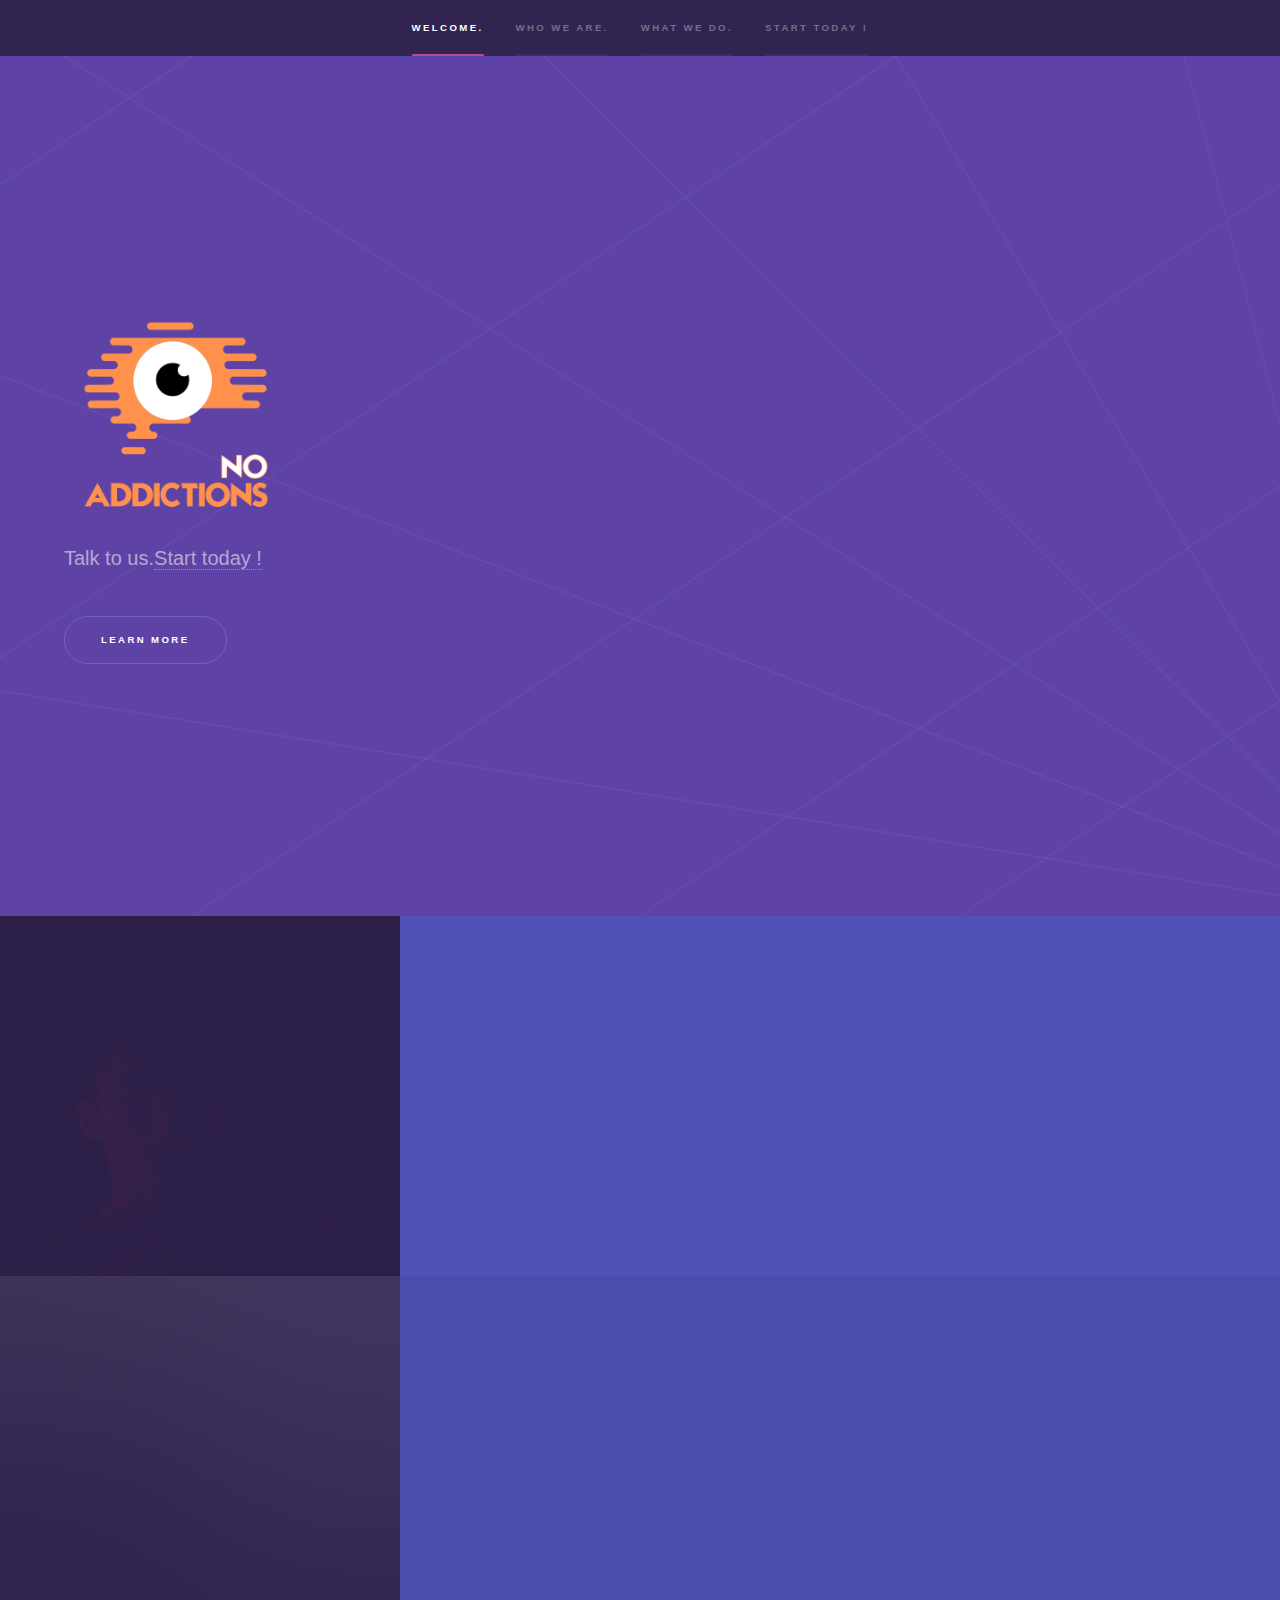
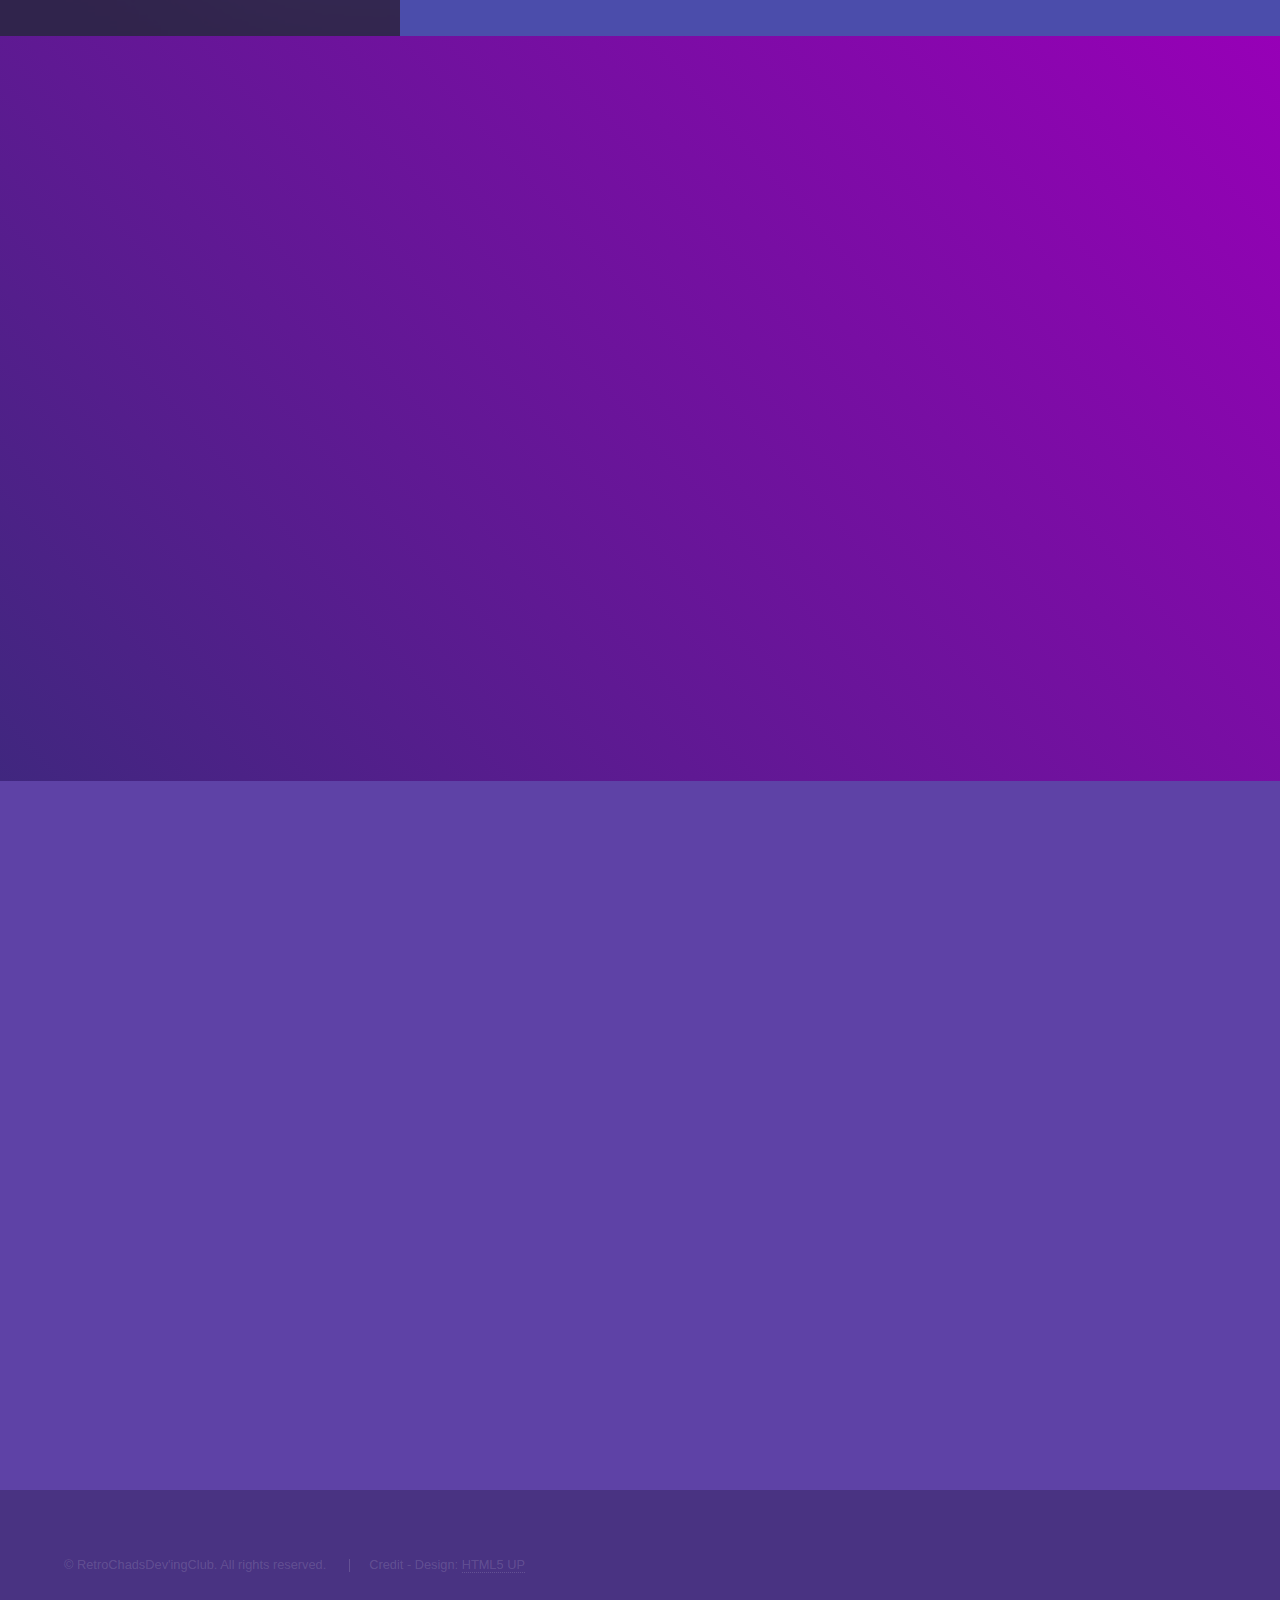
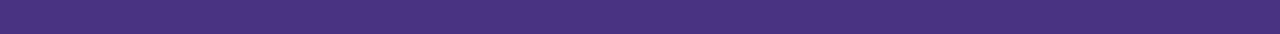
==== commit 8246e386: "Merge branch 'main' into get-in-touch" ====
--- a/index.html
+++ b/index.html
@@ -102,7 +102,7 @@
                     </section>
                 </div>
                 <ul class="actions">
-                    <li><a href="generic.html" class="button">Learn more about addictions</a></li>
+                    <li><a href="types.html" class="button">Learn more about addictions</a></li>
                 </ul>
             </div>
         </section>
@@ -138,7 +138,7 @@
                                 </div>
                             </div>
                             <ul class="actions">
-                                <li><a href="" class="button submit">Send Message</a></li>
+                                <li><a href="" class="button submit">Seek help</a></li>
                             </ul>
                         </form>
                     </section>
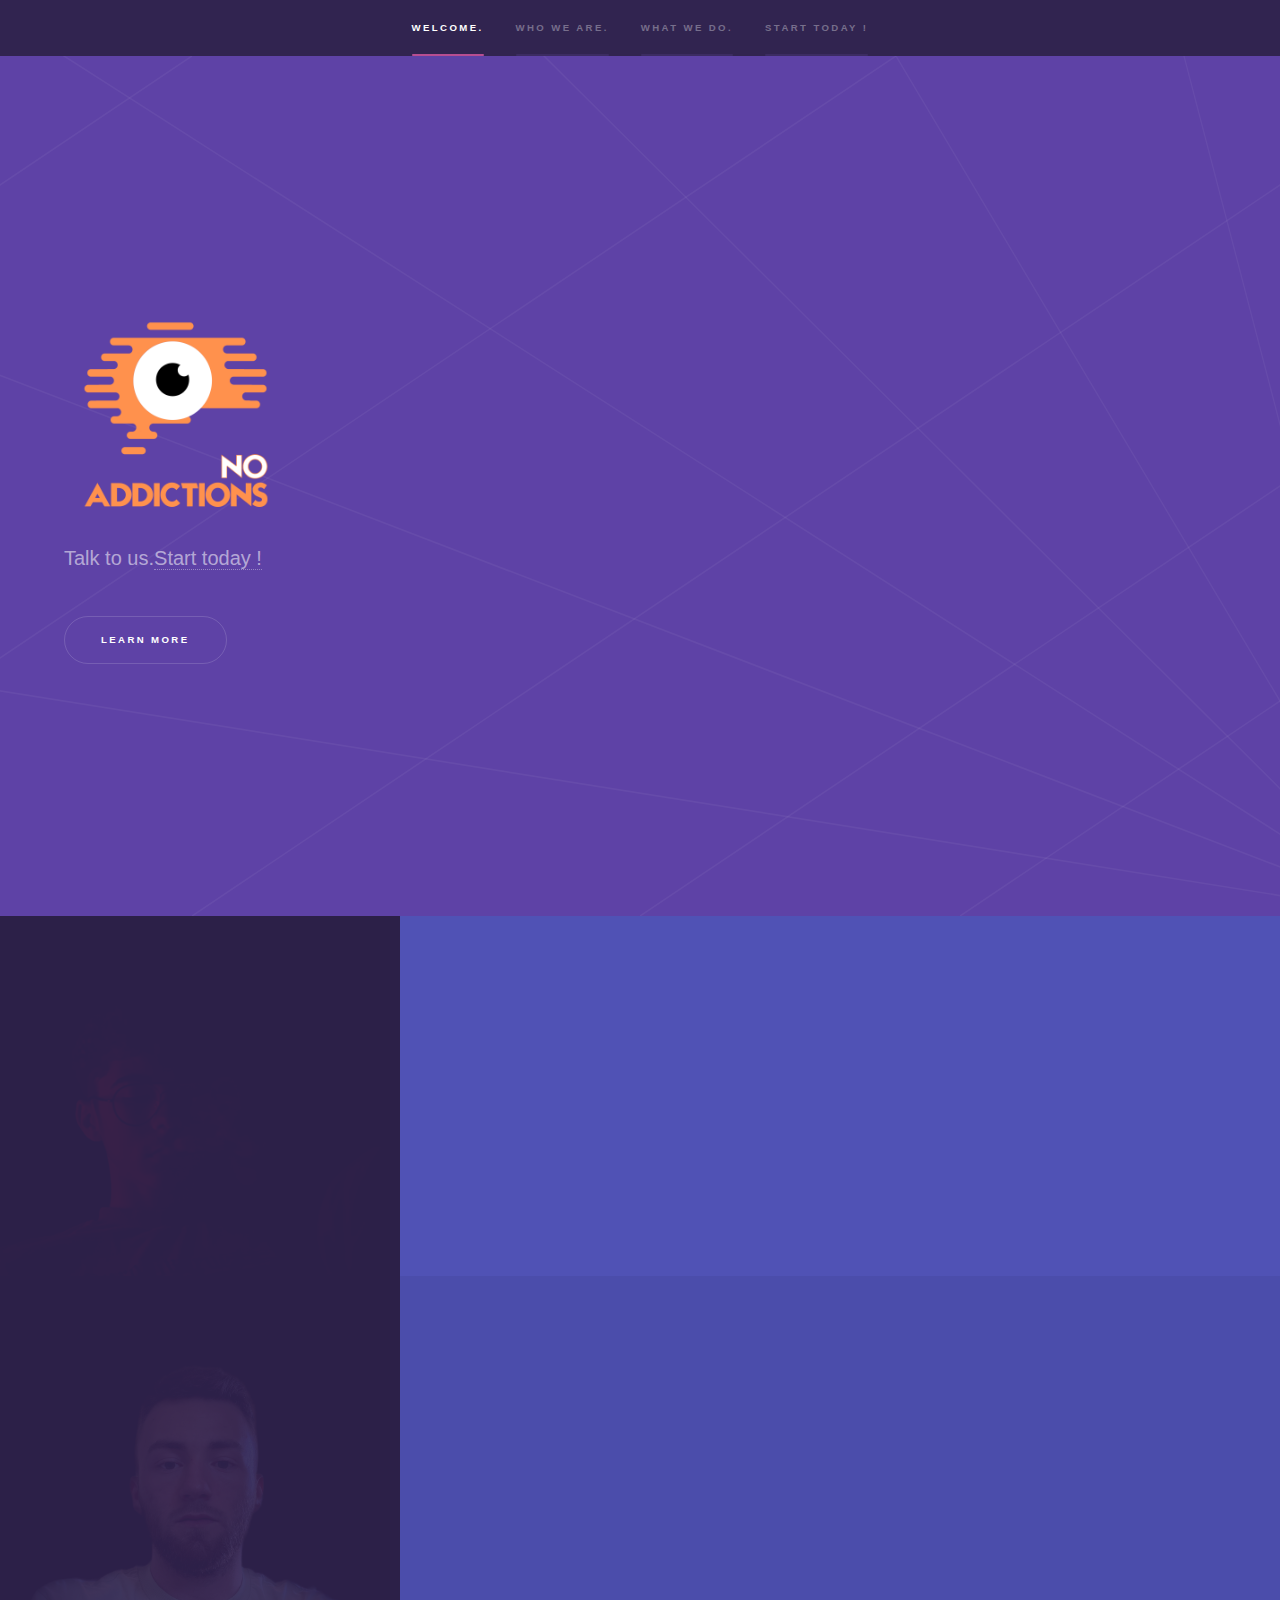
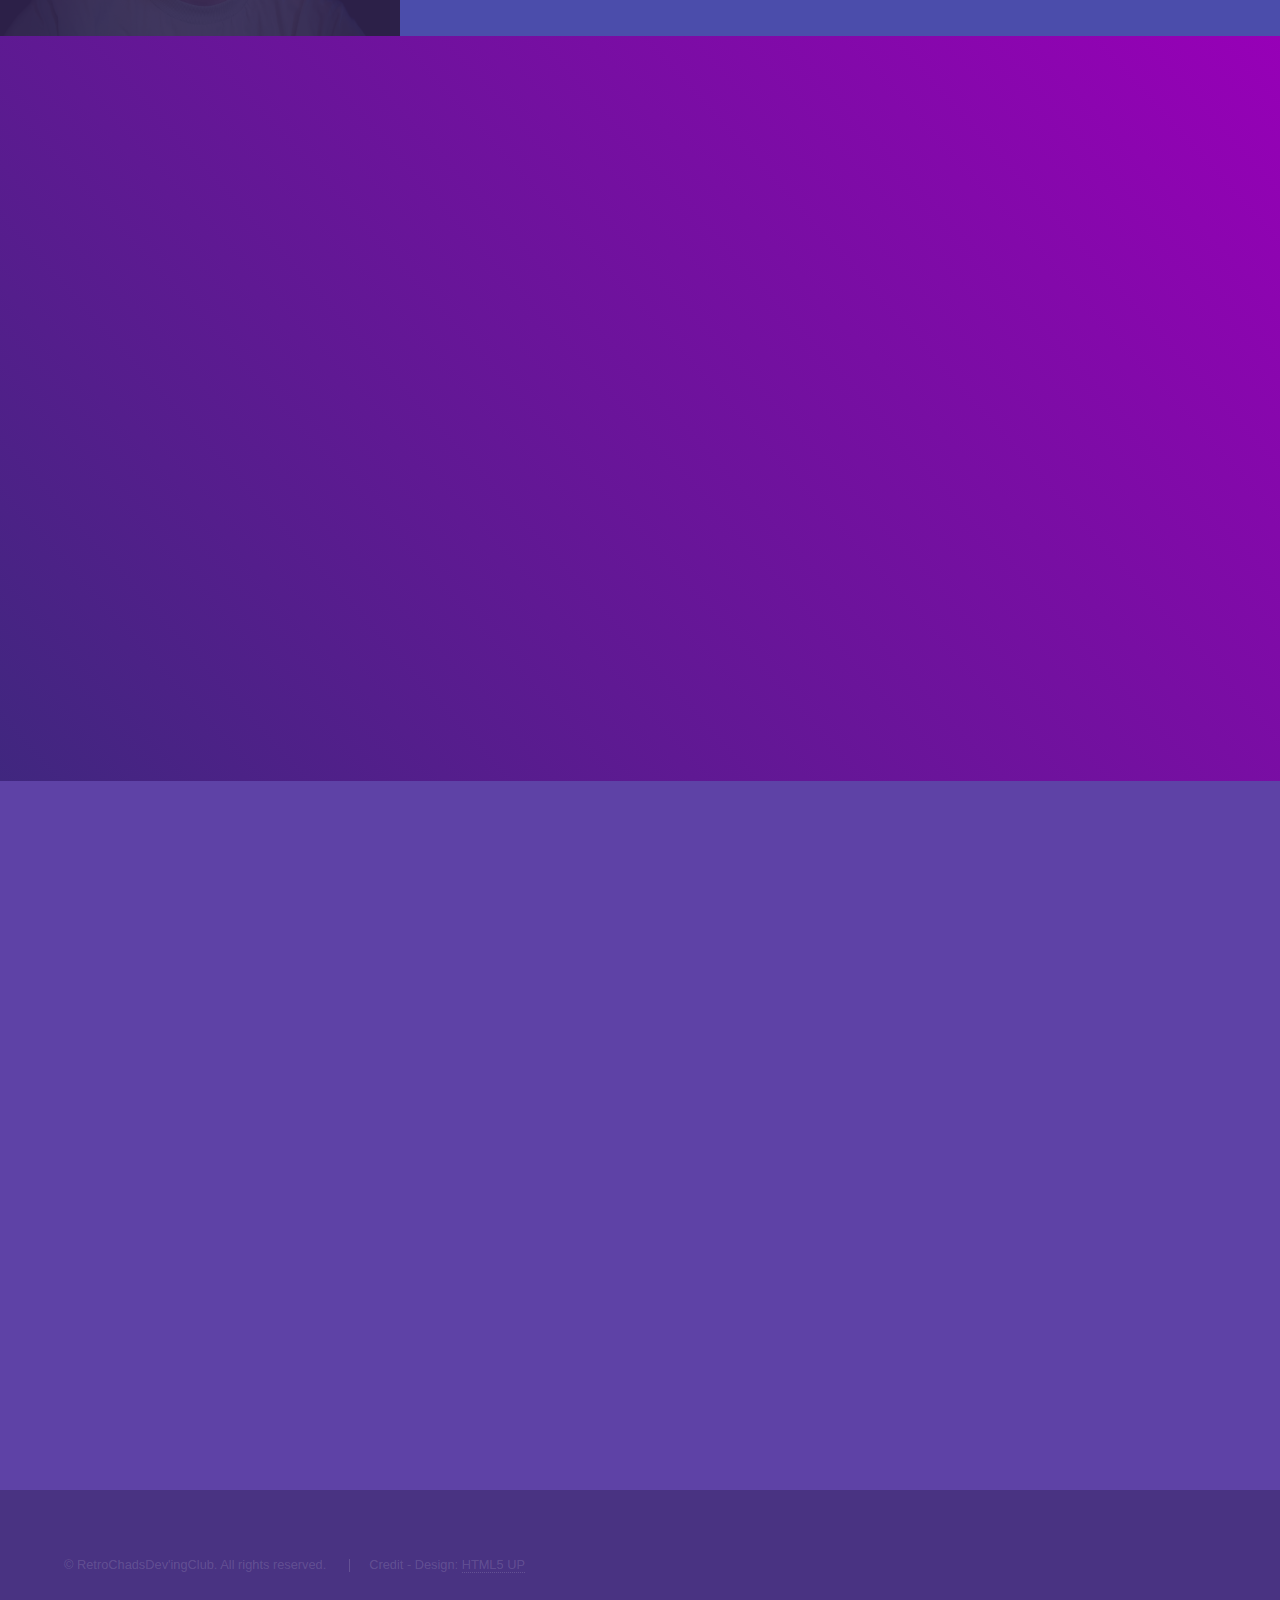
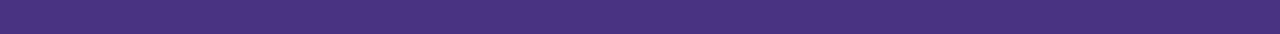
==== commit 2495599a: "Add Erwann image" ====
--- a/index.html
+++ b/index.html
@@ -61,7 +61,7 @@
                 </div>
             </section>
             <section>
-                <a href="#" class="image"><img src="images/pic03.jpg" alt="" data-position="25% 25%" /></a>
+                <a href="#" class="image"><img src="images/Erwann.jpg" alt="" data-position="25% 25%" /></a>
                 <div class="content">
                     <div class="inner">
                         <h2>Erwann LAGOUCHE</h2>
@@ -197,4 +197,4 @@
 
 </body>
 
-</html>+</html>
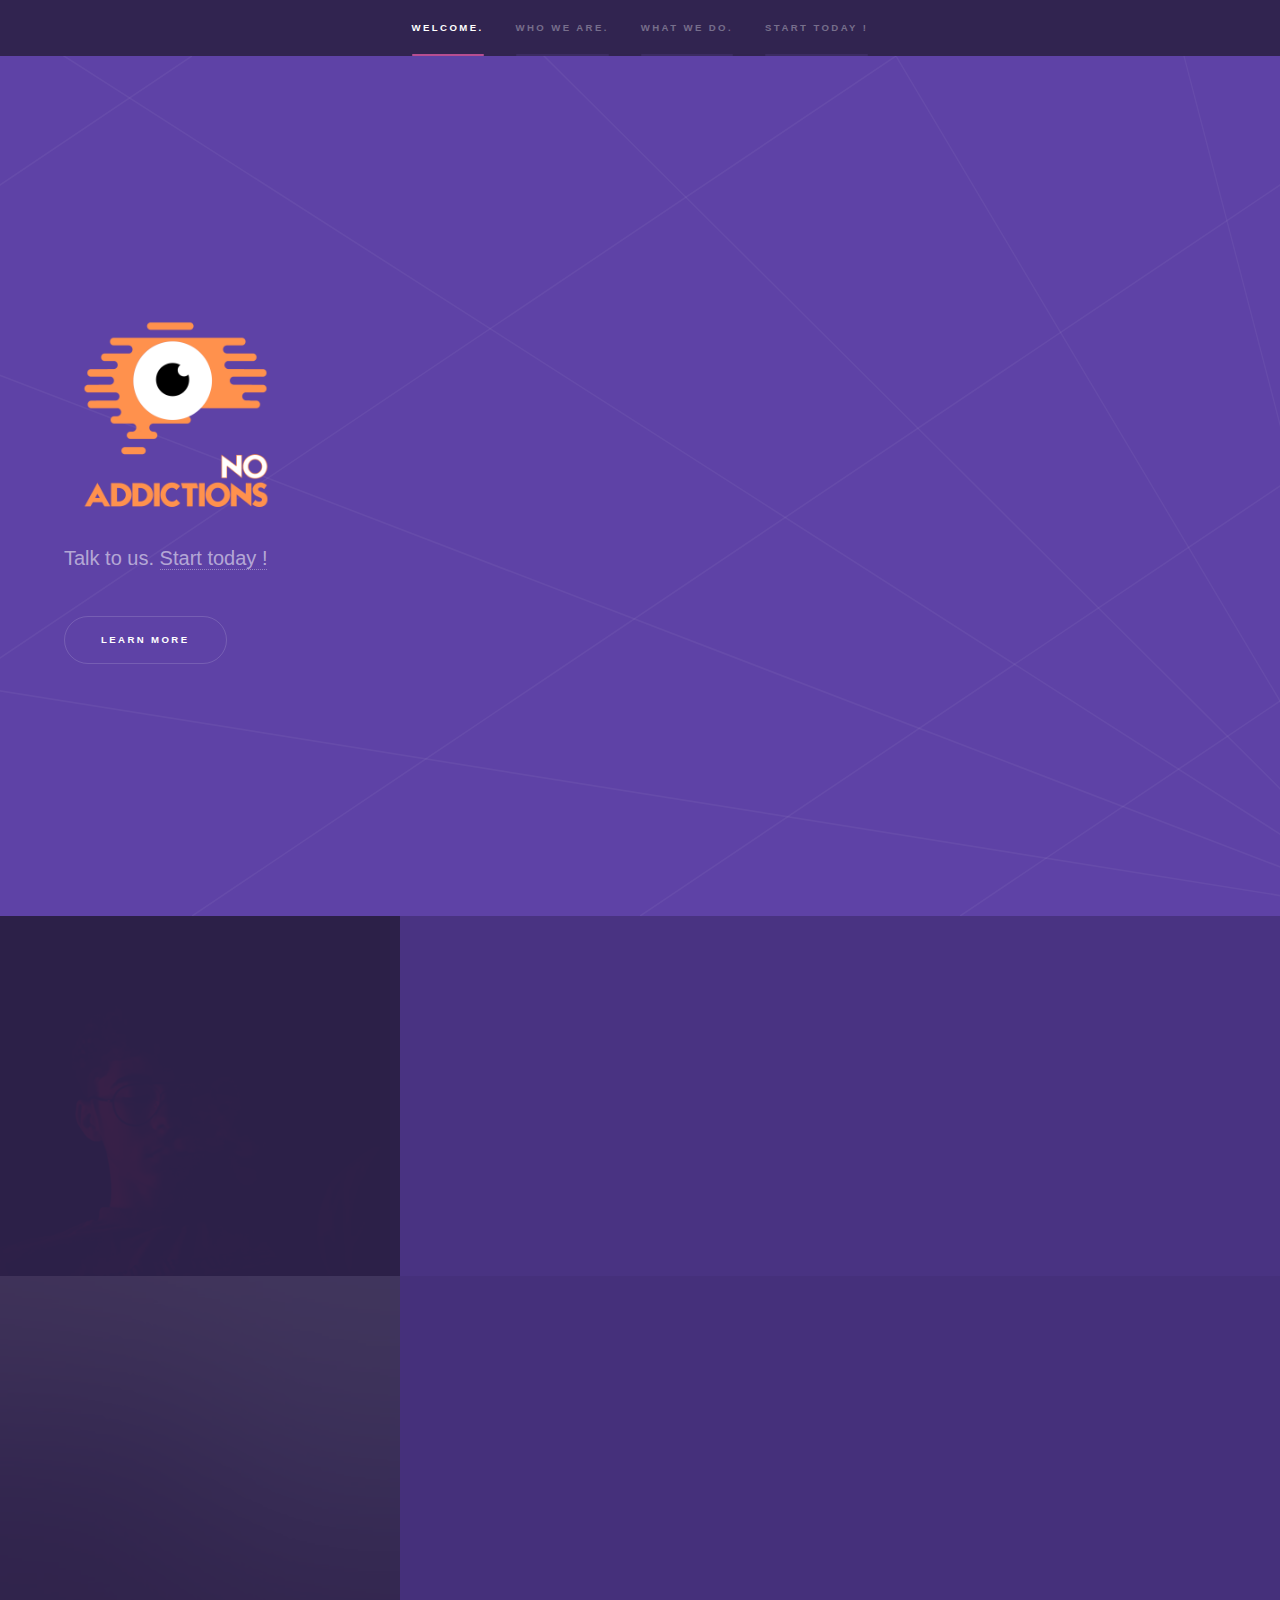
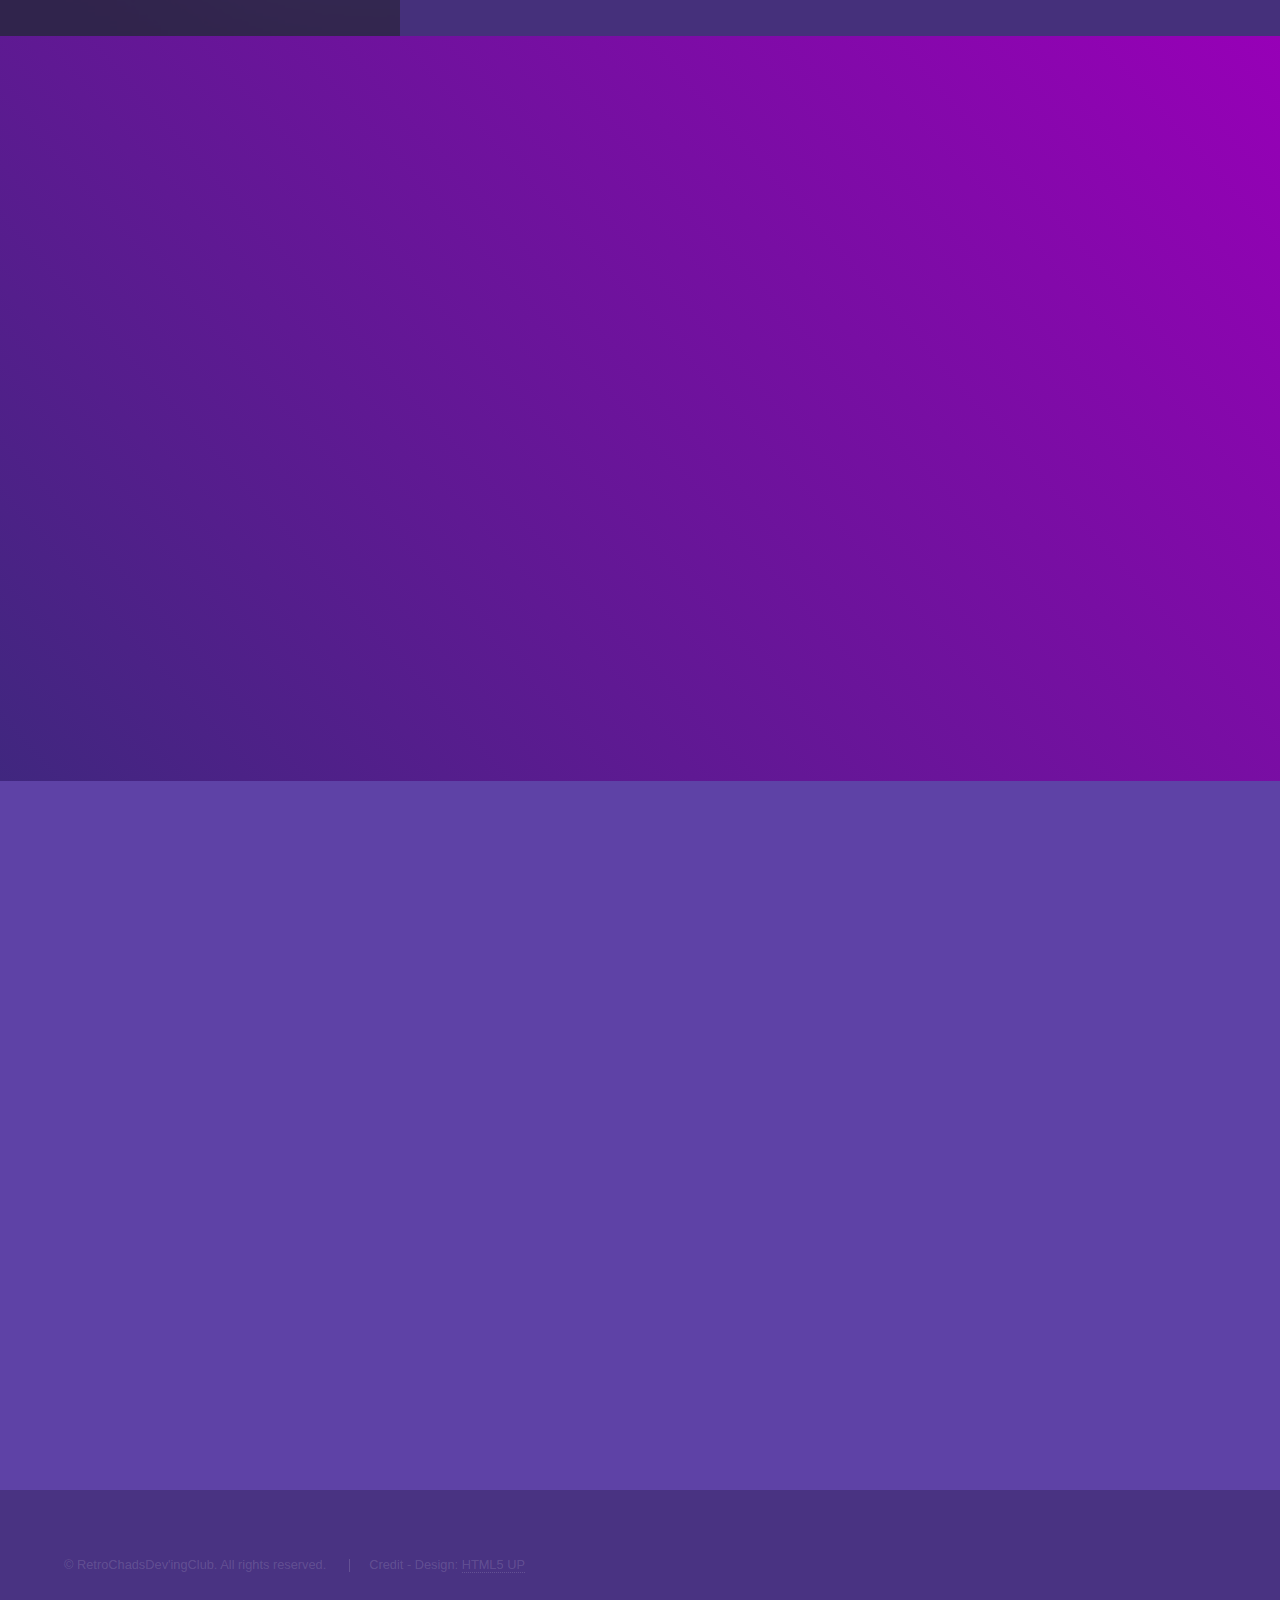
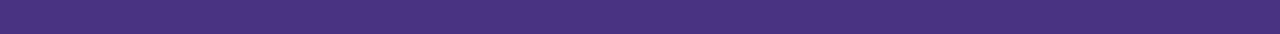
==== commit 33a15e26: "add some images" ====
--- a/index.html
+++ b/index.html
@@ -13,6 +13,7 @@
     <meta name="viewport" content="width=device-width, initial-scale=1, user-scalable=no" />
     <link rel="stylesheet" href="assets/css/main.css" />
     <noscript><link rel="stylesheet" href="assets/css/noscript.css" /></noscript>
+    <link rel="icon" type="image/png" href="images/LOGO_noBackground.png" />
 </head>
 
 <body class="is-preload">
@@ -39,7 +40,7 @@
             <div class="inner">
                 <img src="images/LOGO_noBackground.png" />
                 <!-- <h1>NO ADDICTION</h1> -->
-                <p>Talk to us.<a href="#three">Start today !</a></p>
+                <p>Talk to us. <a href="#three">Start today !</a></p>
                 <ul class="actions">
                     <li><a href="#two" class="button scrolly">Learn more</a></li>
                 </ul>
@@ -61,7 +62,7 @@
                 </div>
             </section>
             <section>
-                <a href="#" class="image"><img src="images/Erwann.jpg" alt="" data-position="25% 25%" /></a>
+                <a href="#" class="image"><img src="images/pic03.jpg" alt="" data-position="25% 25%" /></a>
                 <div class="content">
                     <div class="inner">
                         <h2>Erwann LAGOUCHE</h2>
@@ -102,7 +103,7 @@
                     </section>
                 </div>
                 <ul class="actions">
-                    <li><a href="types.html" class="button">Learn more about addictions</a></li>
+                    <li><a href="informations.html" class="button">Learn more about addictions</a></li>
                 </ul>
             </div>
         </section>
@@ -138,7 +139,7 @@
                                 </div>
                             </div>
                             <ul class="actions">
-                                <li><a href="" class="button submit">Seek help</a></li>
+                                <li><a href="" class="button submit">Send Message</a></li>
                             </ul>
                         </form>
                     </section>
@@ -164,7 +165,7 @@
                                     <li><a href="#" class="icon brands fa-twitter"><span class="label">Twitter</span></a></li>
                                     <li><a href="#" class="icon brands fa-facebook-f"><span class="label">Facebook</span></a></li>
                                     <li><a href="https://github.com/ZEDIUM-Off/NO-ADDICTION" class="icon brands fa-github"><span class="label">GitHub</span></a></li>
-                                    <li><a href="#" class="icon brands fa-instagram"><span class="label">Instagram</span></a></li>
+                                    <li><a href="https://www.instagram.com/ig.noaddiction/?hl=fr" class="icon brands fa-instagram"><span class="label">Instagram</span></a></li>
                                     <!-- <li><a href="#" class="icon brands fa-linkedin-in"><span class="label">LinkedIn</span></a></li> -->
                                 </ul>
                             </li>
@@ -197,4 +198,4 @@
 
 </body>
 
-</html>
+</html>--- a/assets/css/main.css
+++ b/assets/css/main.css
@@ -3030,7 +3030,7 @@
 }
 
 .wrapper.style2 {
-    background-color: #5052b5;
+    background-color: #493382;
 }
 
 .wrapper.style2-alt {
@@ -3038,8 +3038,8 @@
 }
 
 .wrapper.style3 {
-    background: rgb(64,39,127);
-    background: linear-gradient(48deg, rgba(64,39,127,1) 0%, rgba(151,0,183,1) 100%);
+    background: rgb(64, 39, 127);
+    background: linear-gradient(48deg, rgba(64, 39, 127, 1) 0%, rgba(151, 0, 183, 1) 100%);
 }
 
 .wrapper.style3-alt {
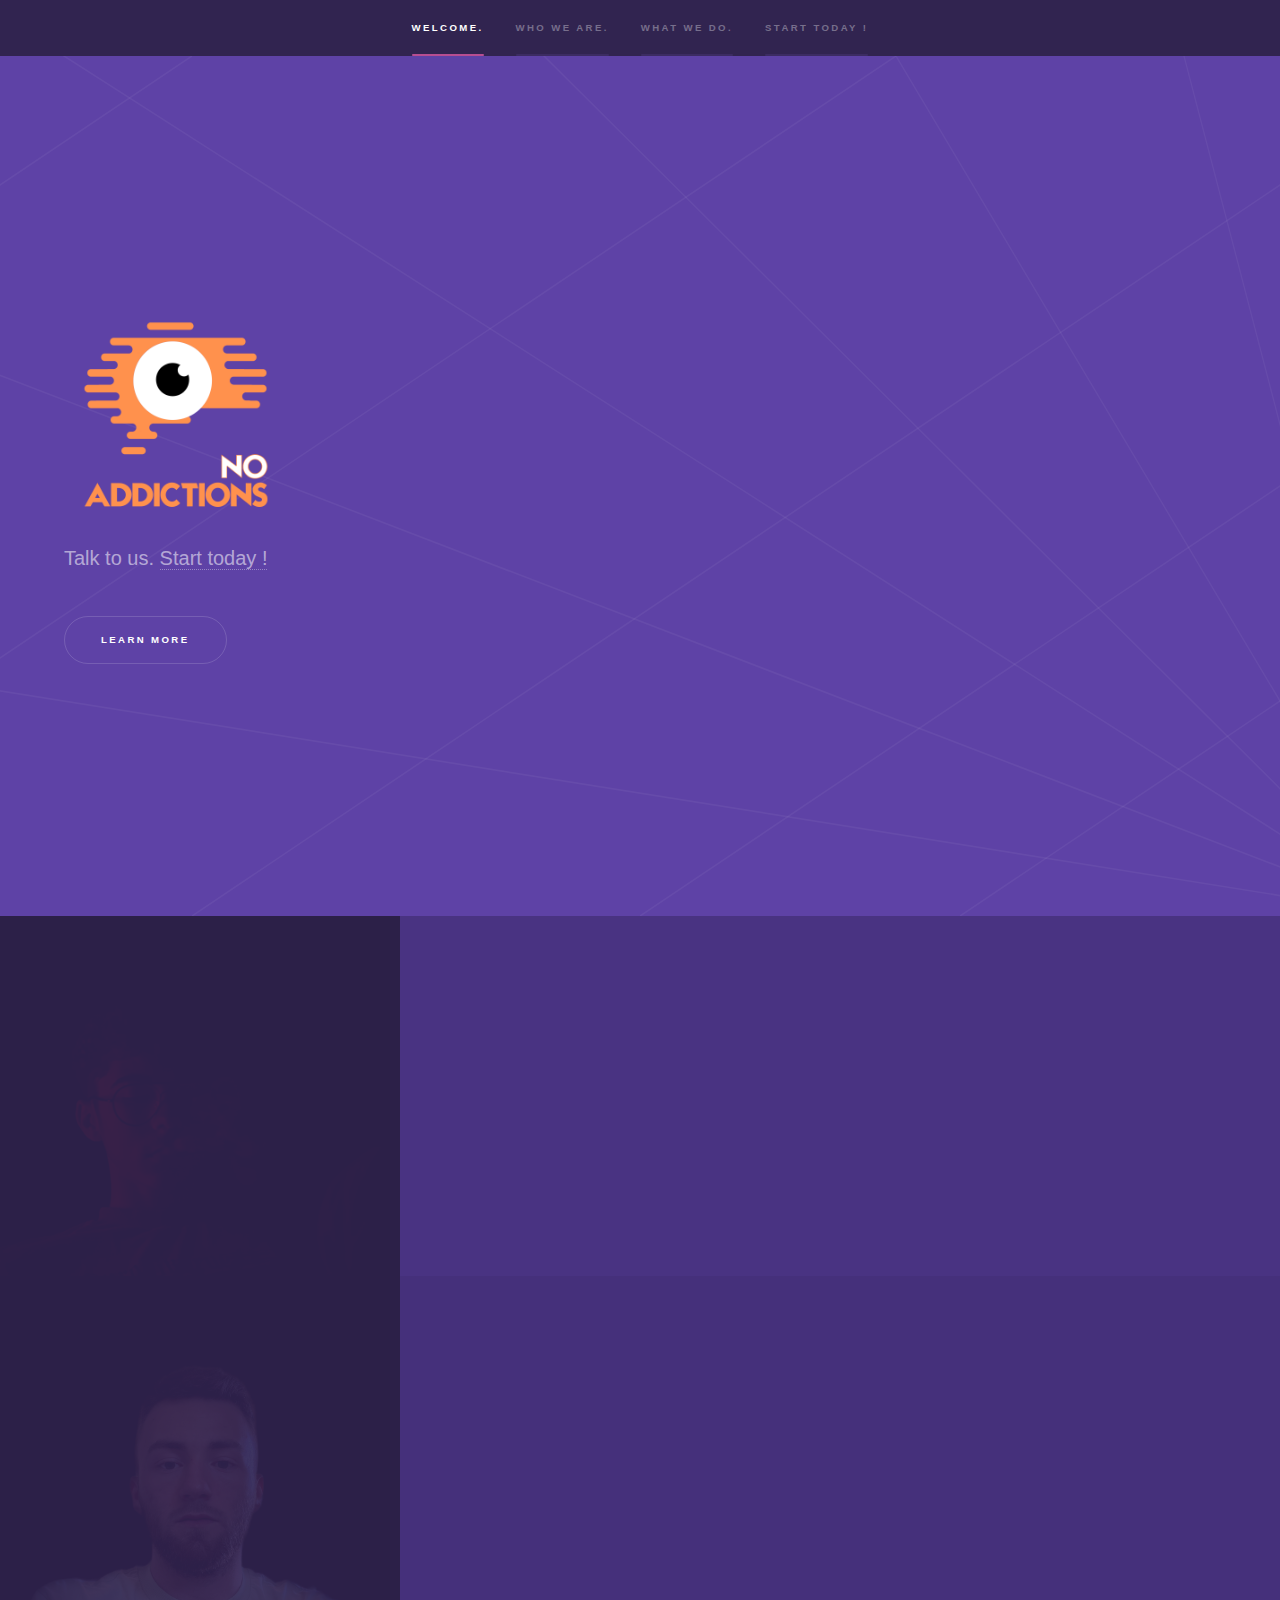
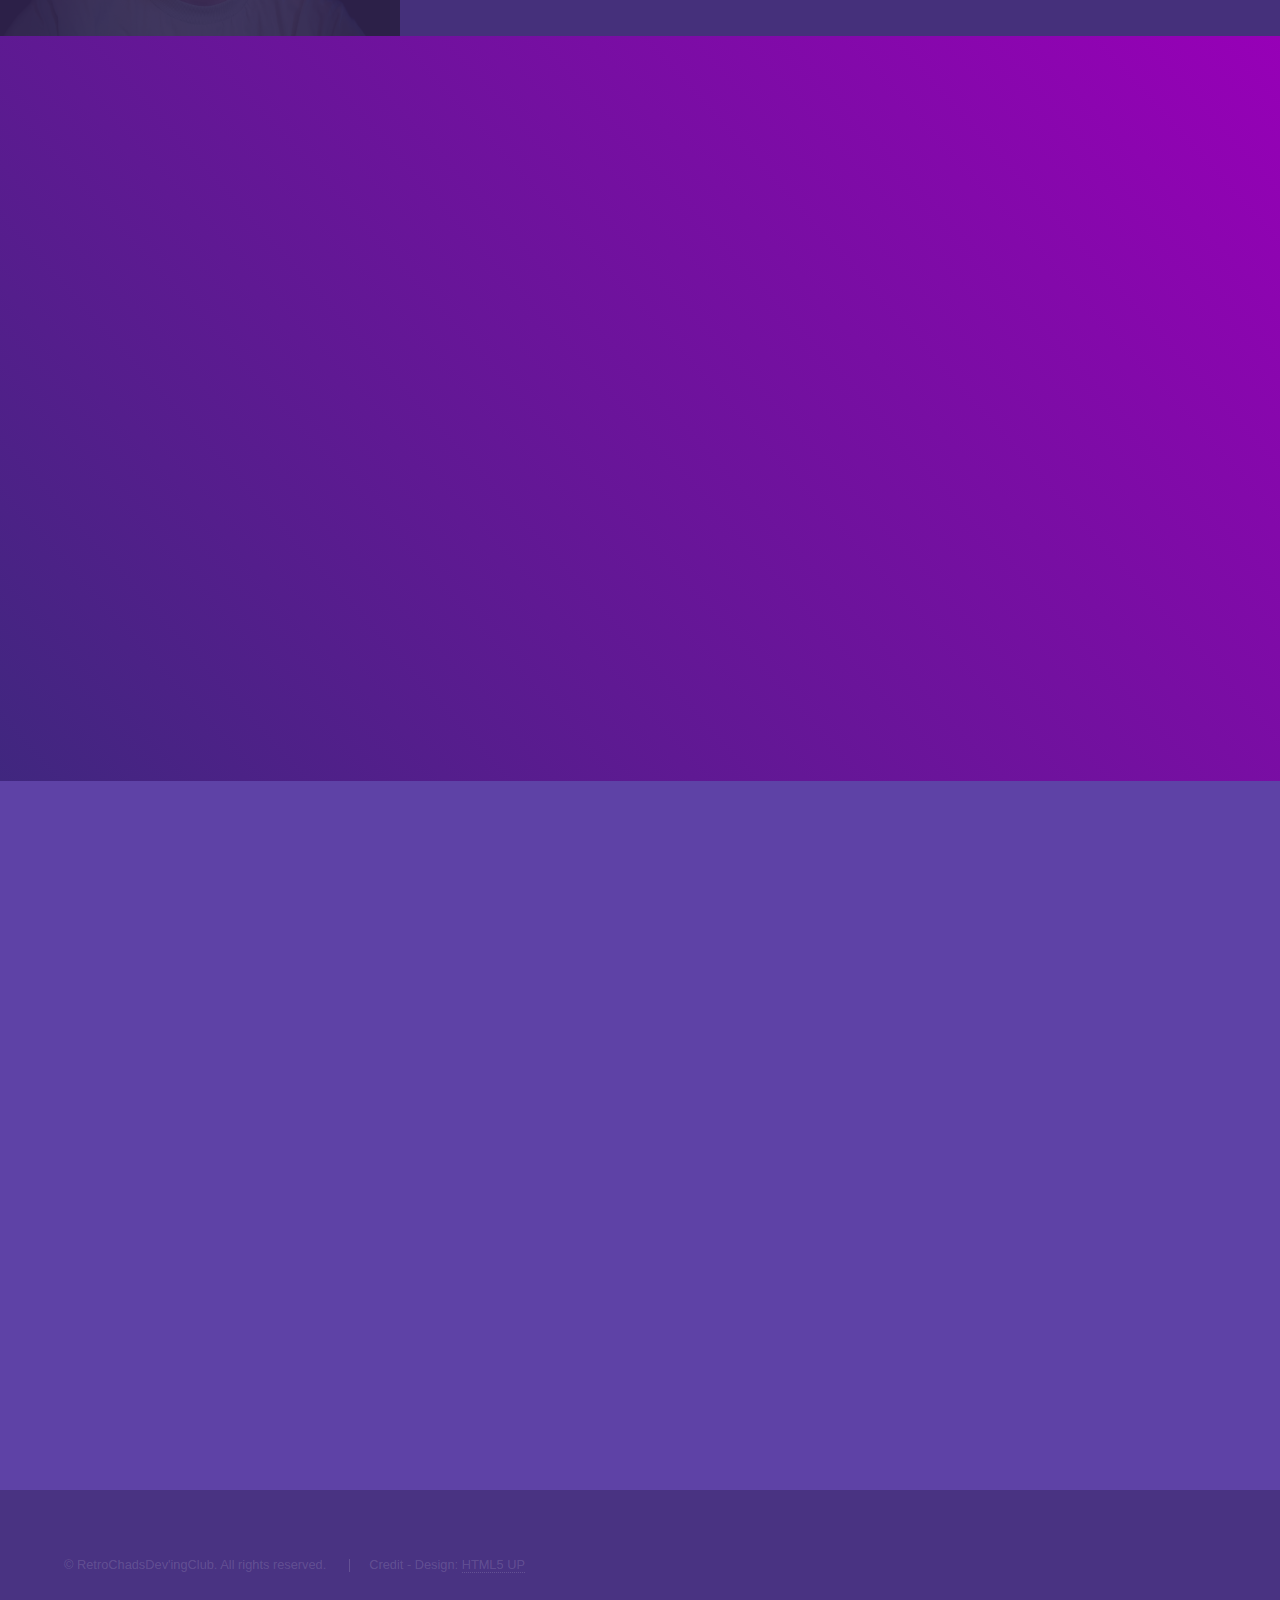
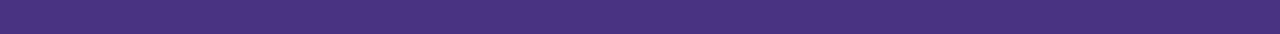
==== commit ec839c84: "update informations" ====
--- a/index.html
+++ b/index.html
@@ -62,7 +62,7 @@
                 </div>
             </section>
             <section>
-                <a href="#" class="image"><img src="images/pic03.jpg" alt="" data-position="25% 25%" /></a>
+                <a href="#" class="image"><img src="images/Erwann.jpg" alt="" data-position="25% 25%" /></a>
                 <div class="content">
                     <div class="inner">
                         <h2>Erwann LAGOUCHE</h2>
@@ -139,7 +139,7 @@
                                 </div>
                             </div>
                             <ul class="actions">
-                                <li><a href="" class="button submit">Send Message</a></li>
+                                <li><a href="" class="button submit">Seek help</a></li>
                             </ul>
                         </form>
                     </section>
